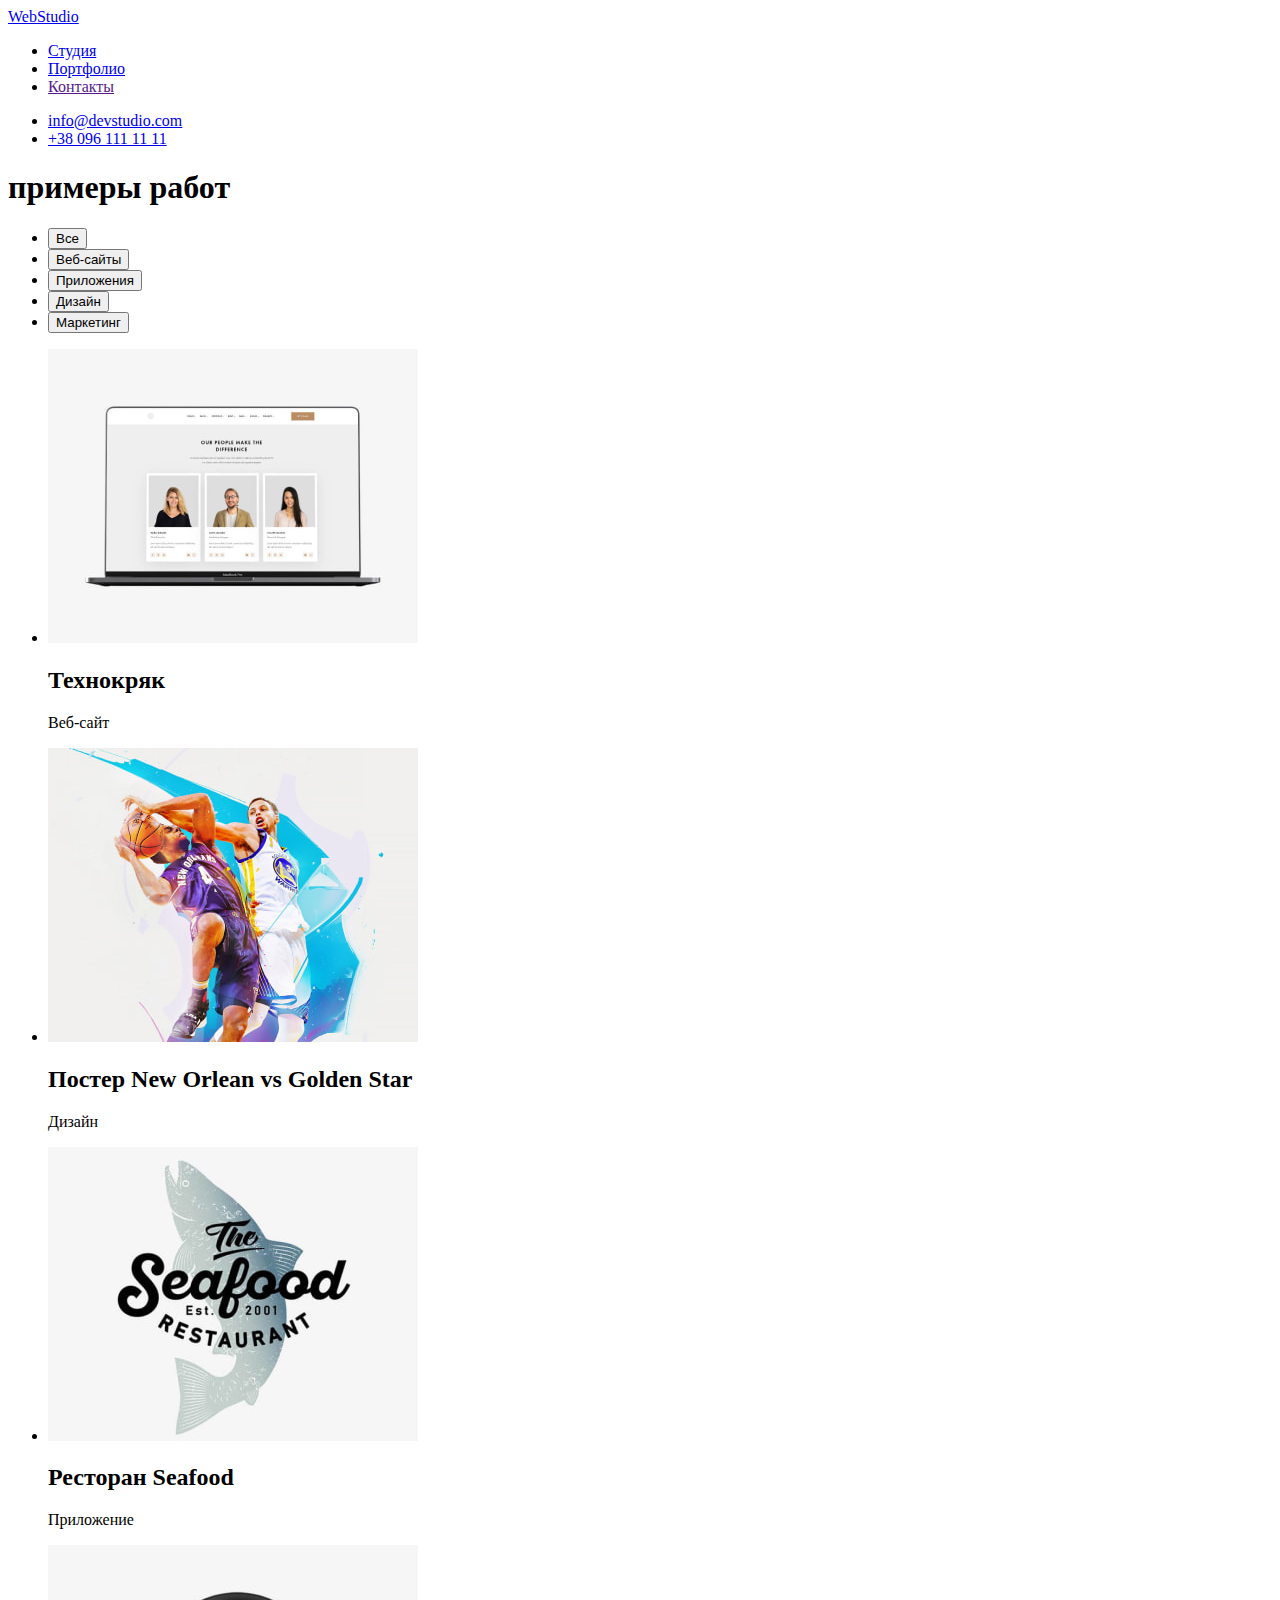
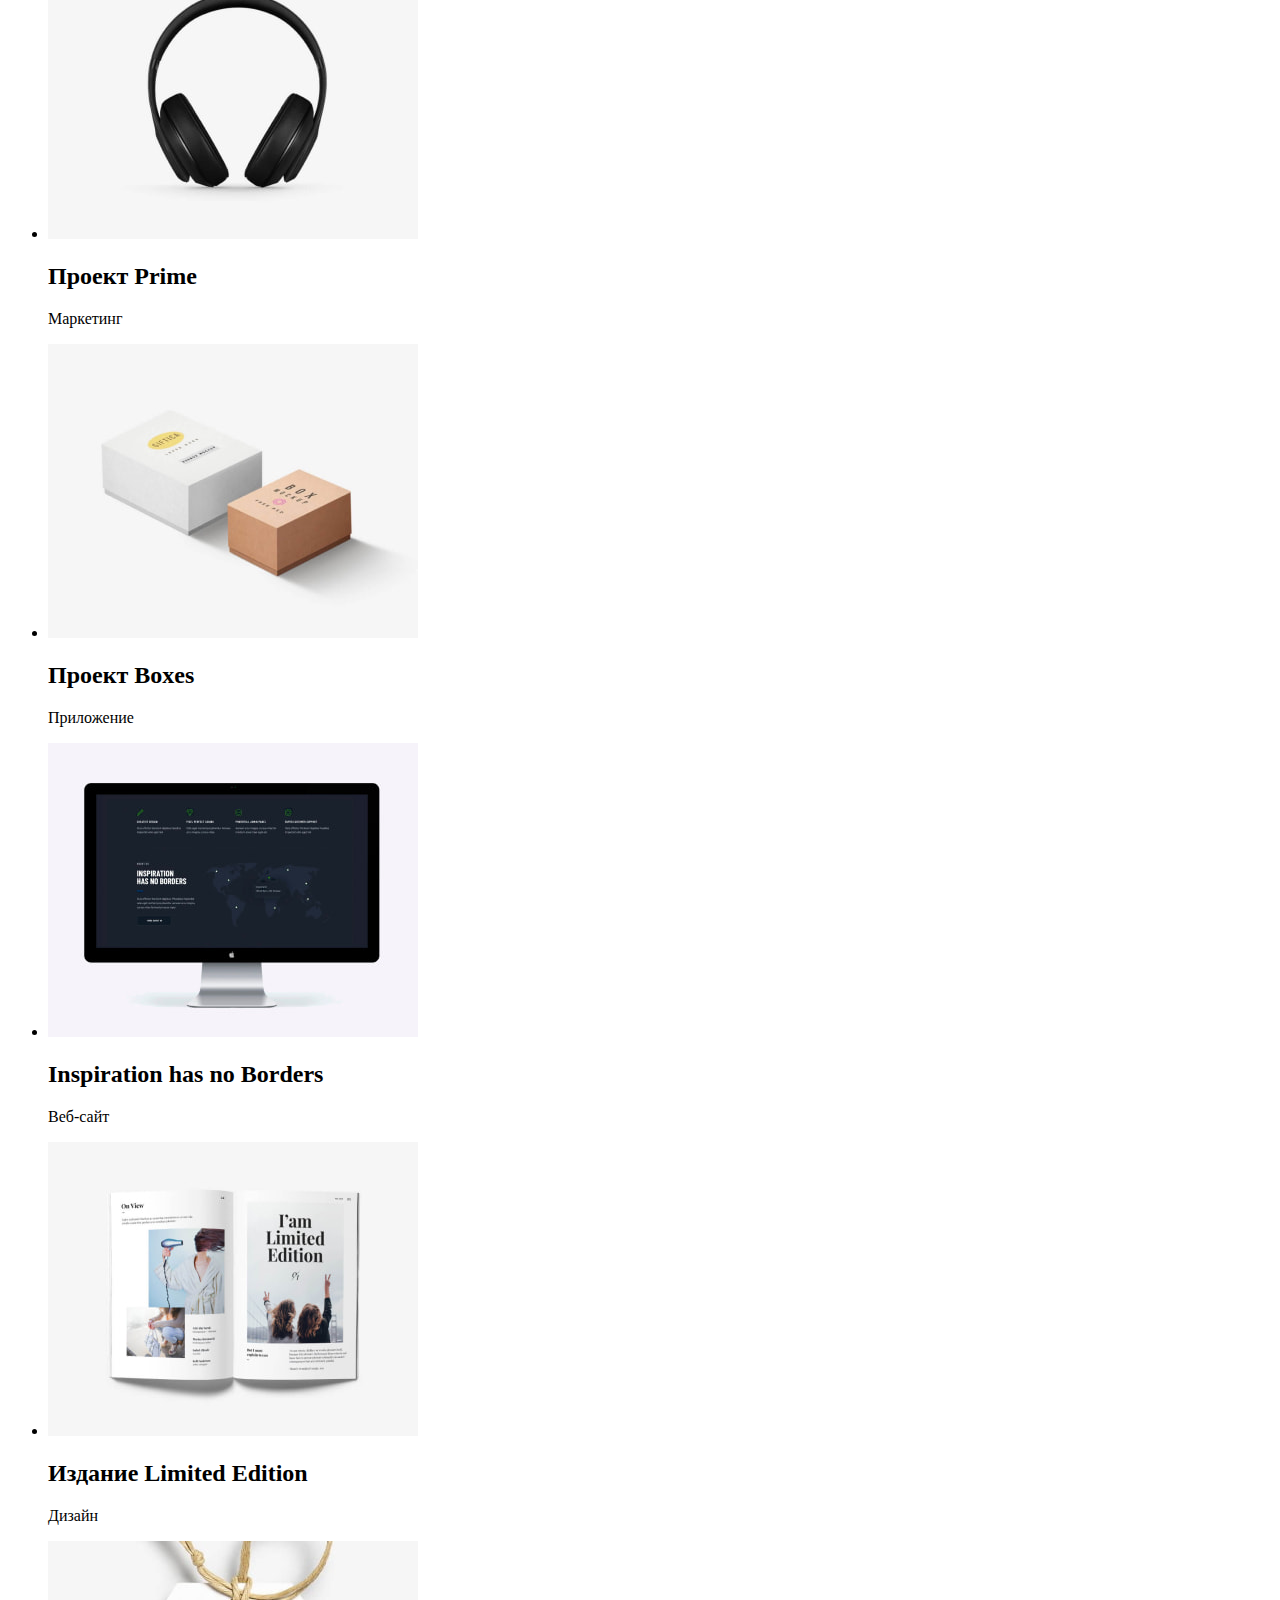
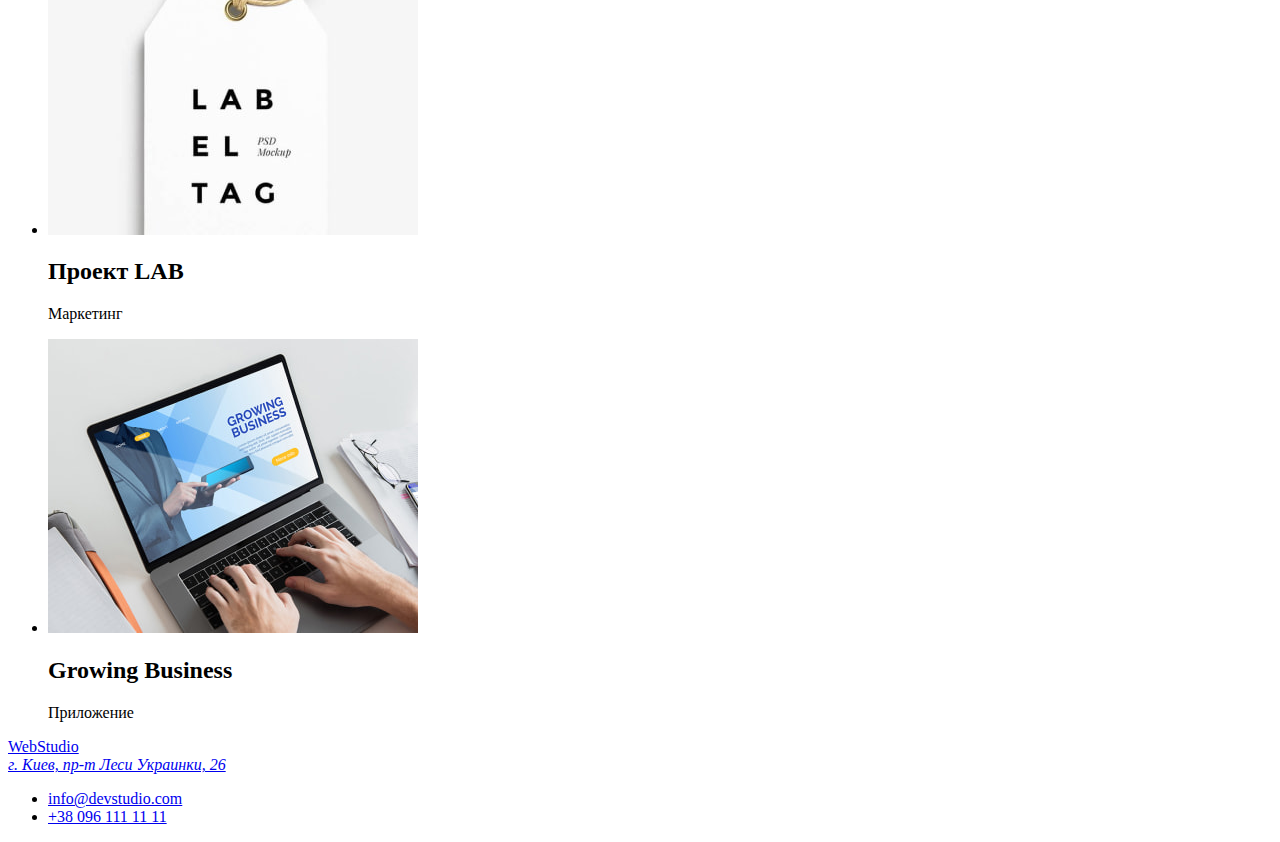
==== portfolio.html @ b4e75b7c "создание семантической разметки" ====
<!DOCTYPE html>
<html lang="en">
  <head>
    <meta charset="UTF-8" />
    <meta http-equiv="X-UA-Compatible" content="IE=edge" />
    <meta name="viewport" content="width=device-width, initial-scale=1.0" />
    <title>Портфолио</title>
    <!-- Подключение шрифтов от гугла -->
    <!-- Подключение стилей -->
    <link rel="stylesheet" href="css/styles.css" />
  </head>

  <body>
    <header>
      <a href="/">WebStudio</a>

      <nav>
        <ul>
          <li><a href="./index.html">Студия</a></li>
          <li><a href="./portfolio.html">Портфолио</a></li>
          <li><a href="">Контакты</a></li>
        </ul>
      </nav>

      <ul>
        <li><a href="mailto:info@devstudio.com">info@devstudio.com</a></li>
        <li><a href="tel:+380961111111">+38 096 111 11 11</a></li>
      </ul>
    </header>

    <main>
      <h1>примеры работ</h1>
      <section>
        <ul>
          <li>
            <button type="button">Все</button>
          </li>
          <li>
            <button type="button">Веб-сайты</button>
          </li>
          <li>
            <button type="button">Приложения</button>
          </li>
          <li>
            <button type="button">Дизайн</button>
          </li>
          <li>
            <button type="button">Маркетинг</button>
          </li>
        </ul>
      </section>

      <section>
        <ul>
          <li>
            <img src="./images/portfolio/project-01.jpg" alt="project 01 Технокряк" width="370" />
            <h2>Технокряк</h2>
            <p>Веб-сайт</p>
          </li>
          <li>
            <img
              src="./images/portfolio/project-02.jpg"
              alt="project 02 Постер New Orlean vs Golden Star"
              width="370"
            />
            <h2>Постер New Orlean vs Golden Star</h2>
            <p>Дизайн</p>
          </li>
          <li>
            <img
              src="./images/portfolio/project-03.jpg"
              alt="project 03 Ресторан Seafood"
              width="370"
            />
            <h2>Ресторан Seafood</h2>
            <p>Приложение</p>
          </li>
          <li>
            <img
              src="./images/portfolio/project-04.jpg"
              alt="project 04 Проект Prime"
              width="370"
            />
            <h2>Проект Prime</h2>
            <p>Маркетинг</p>
          </li>
          <li>
            <img
              src="./images/portfolio/project-05.jpg"
              alt="project 05 Проект Boxes"
              width="370"
            />
            <h2>Проект Boxes</h2>
            <p>Приложение</p>
          </li>
          <li>
            <img
              src="./images/portfolio/project-06.jpg"
              alt="project 06 Inspiration has no Borders"
              width="370"
            />
            <h2>Inspiration has no Borders</h2>
            <p>Веб-сайт</p>
          </li>
          <li>
            <img
              src="./images/portfolio/project-07.jpg"
              alt="project 07 Издание Limited Edition"
              width="370"
            />
            <h2>Издание Limited Edition</h2>
            <p>Дизайн</p>
          </li>
          <li>
            <img src="./images/portfolio/project-08.jpg" alt="Проект LAB" width="370" />
            <h2>Проект LAB</h2>
            <p>Маркетинг</p>
          </li>
          <li>
            <img
              src="./images/portfolio/project-09.jpg"
              alt="project 09 Growing Business"
              width="370"
            />
            <h2>Growing Business</h2>
            <p>Приложение</p>
          </li>
        </ul>
      </section>
    </main>

    <footer>
      <a href="/">WebStudio</a>
      <a href="/"><address>г. Киев, пр-т Леси Украинки, 26</address></a>

      <ul>
        <li><a href="mailto:info@devstudio.com">info@devstudio.com</a></li>
        <li><a href="tel:+380961111111">+38 096 111 11 11</a></li>
      </ul>
    </footer>
  </body>
</html>
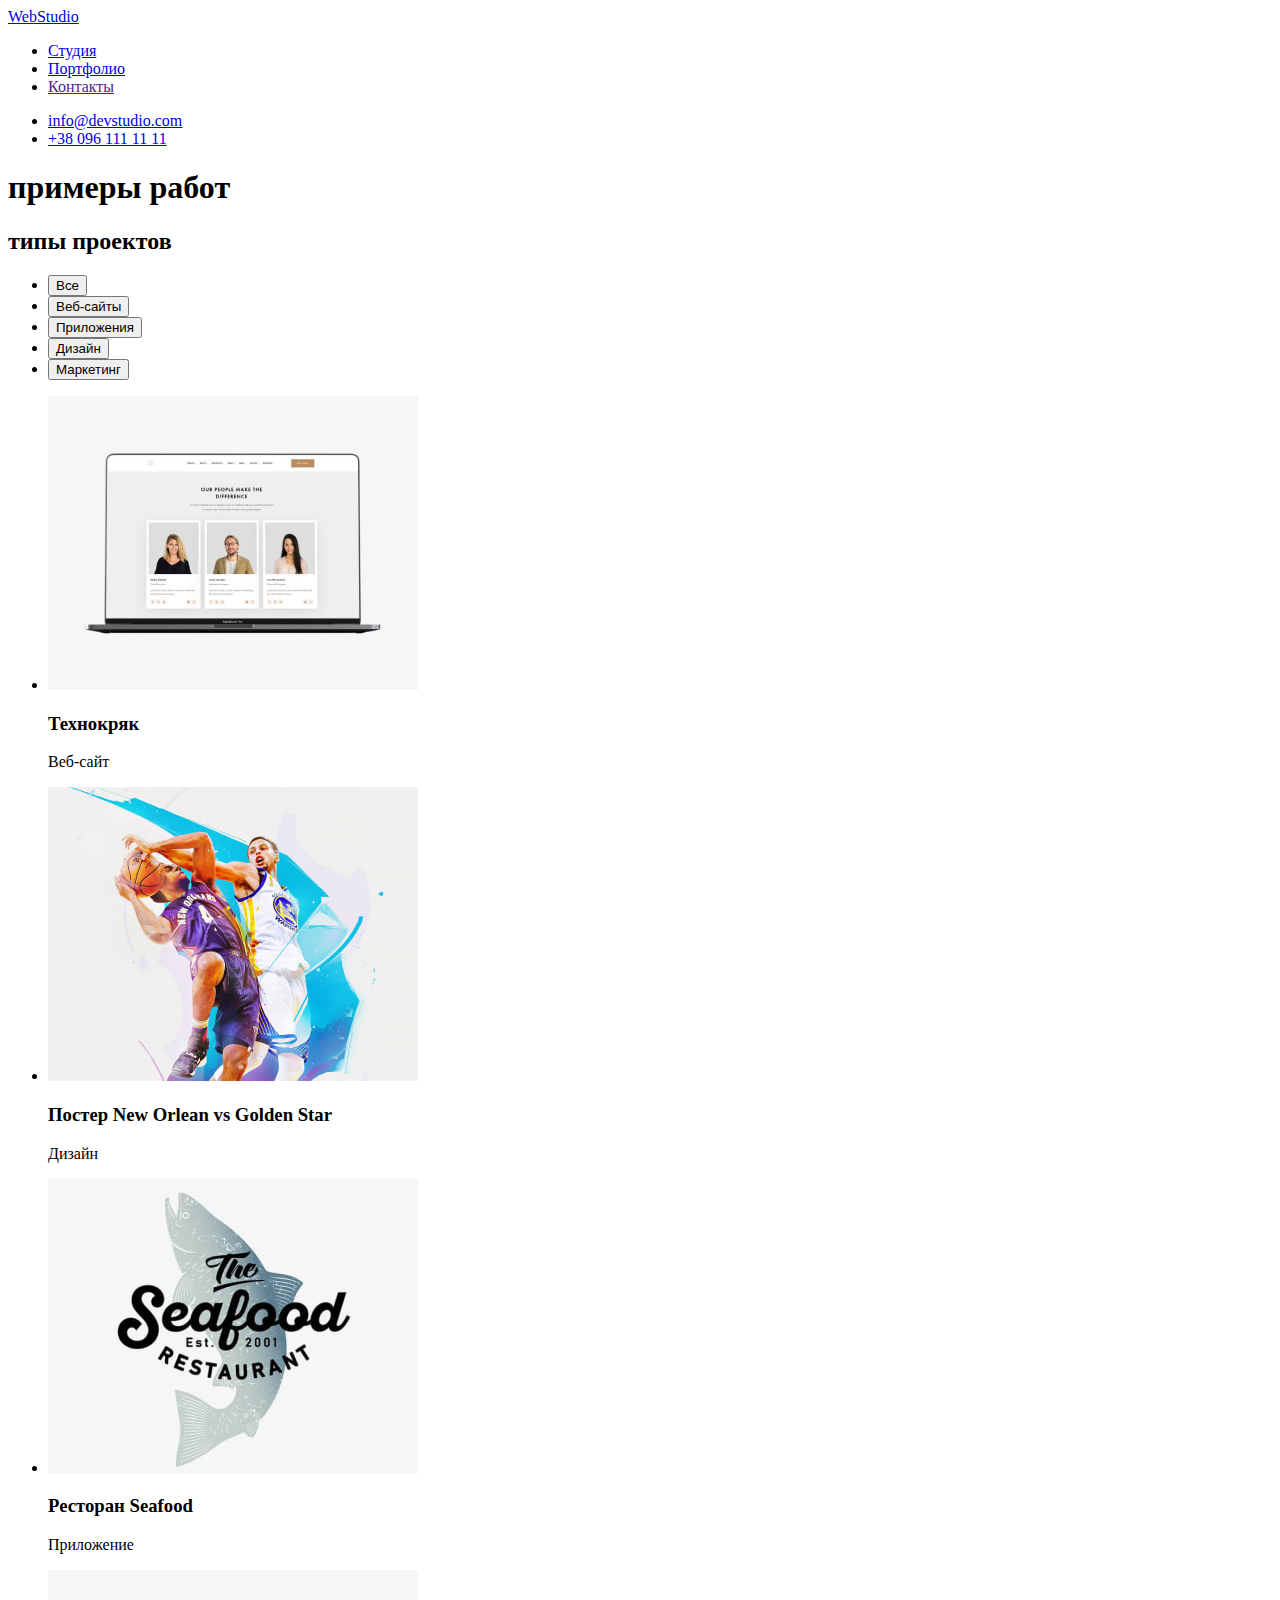
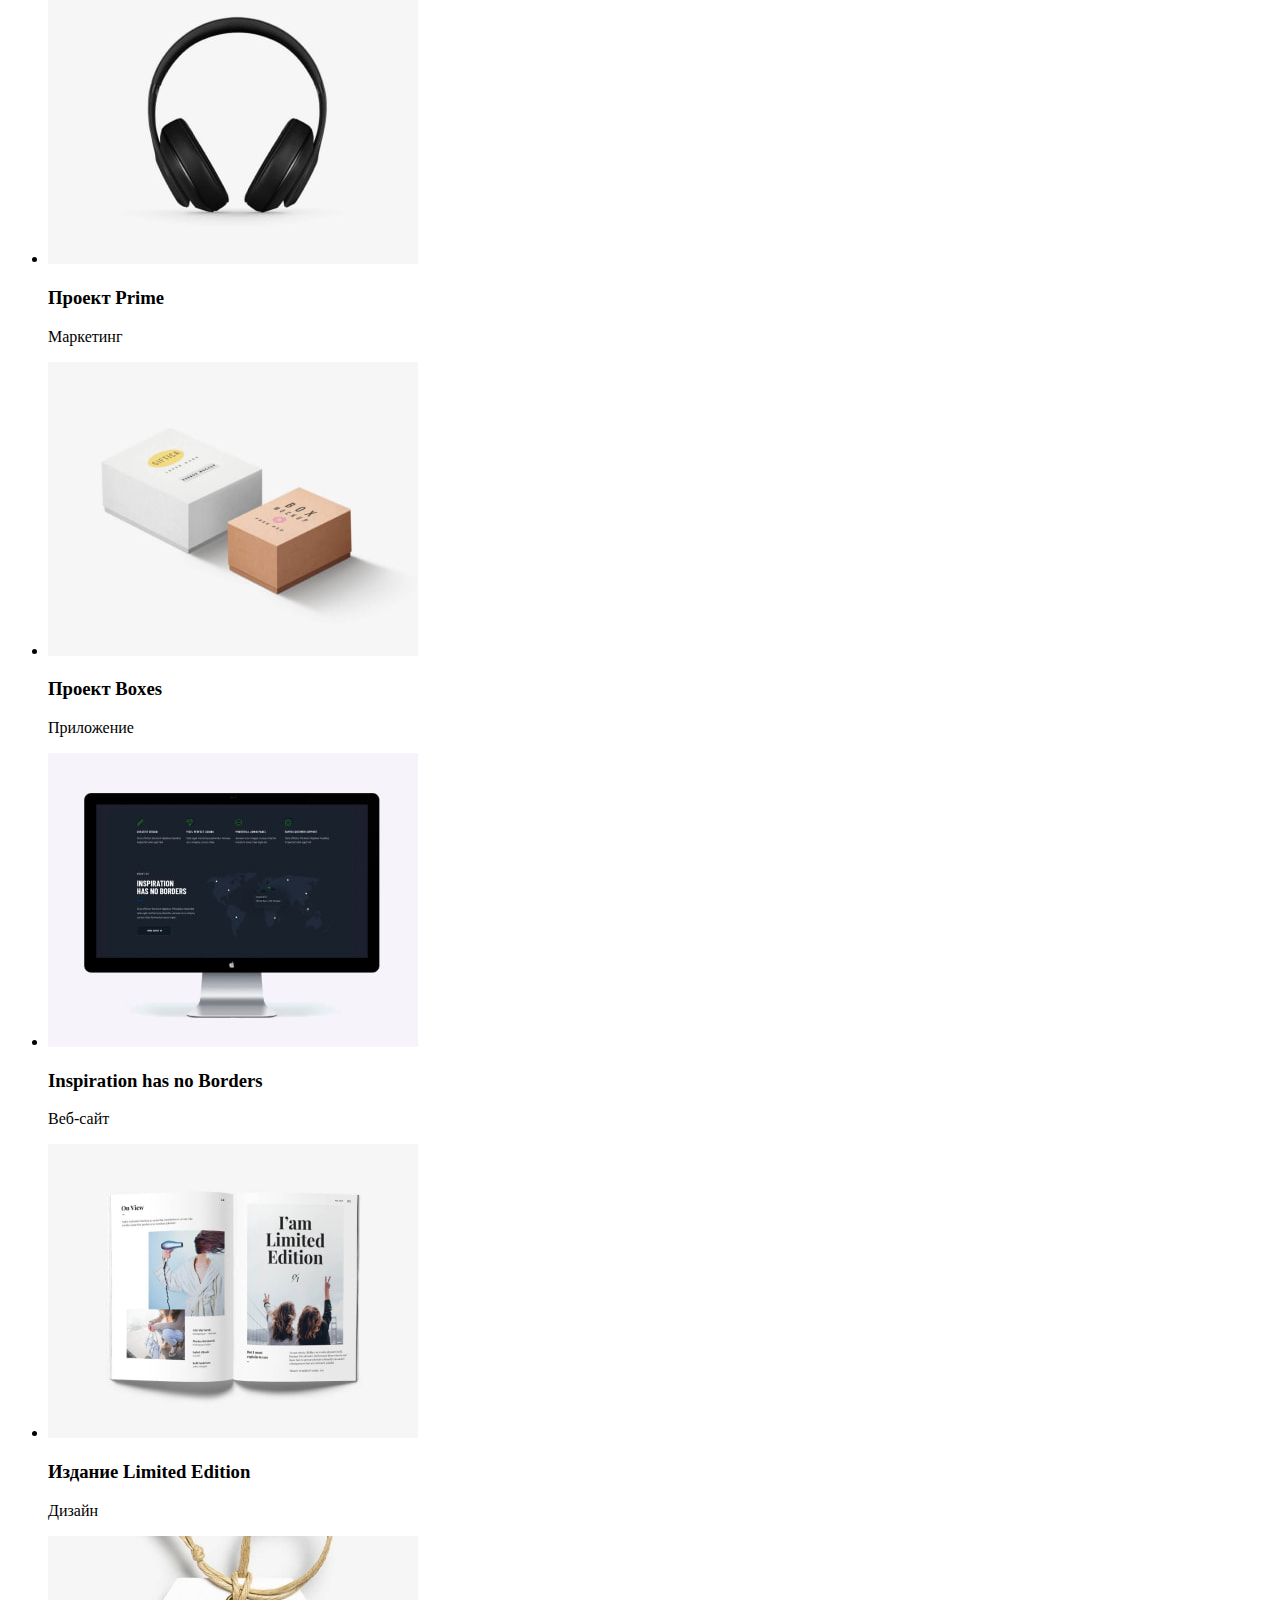
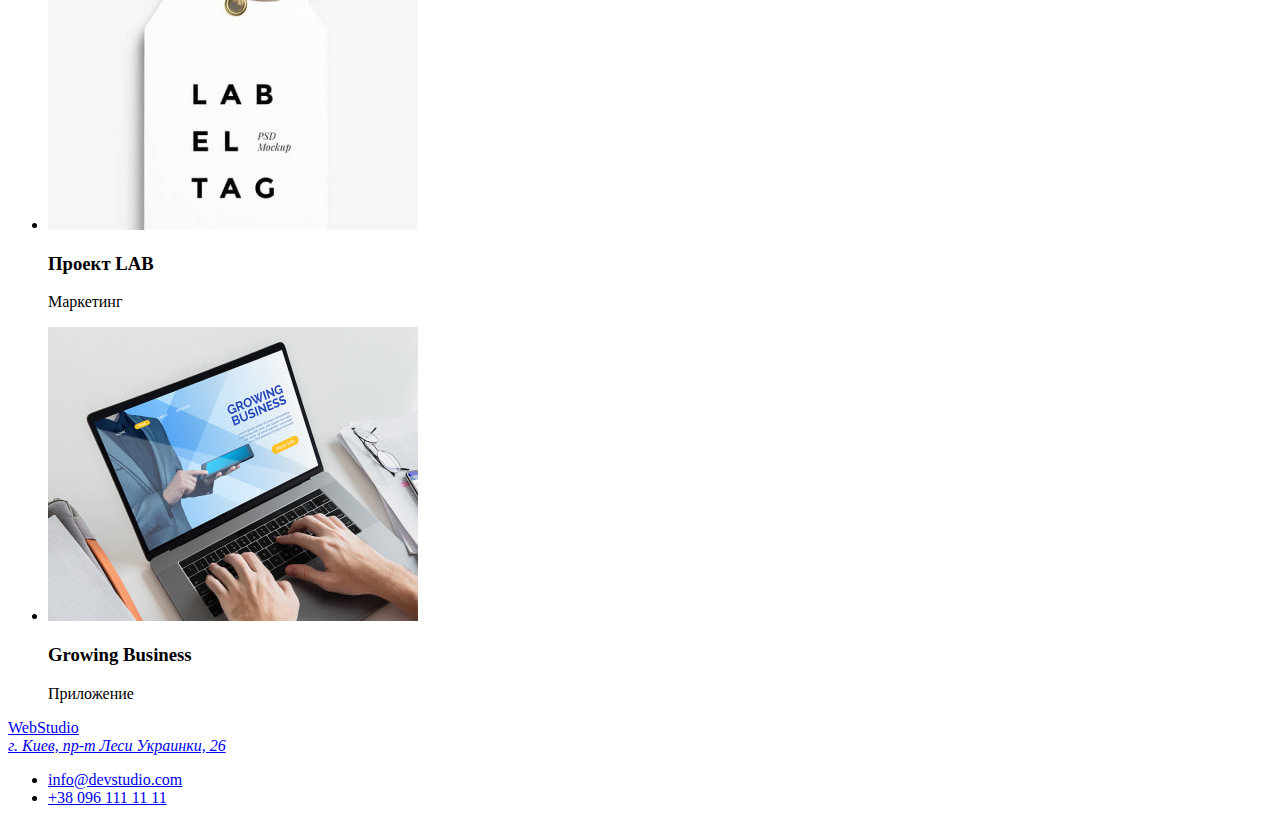
==== commit 565c774b: "Ссылки в индексе и проверка в валидаторе" ====
--- a/portfolio.html
+++ b/portfolio.html
@@ -31,6 +31,7 @@
     <main>
       <h1>примеры работ</h1>
       <section>
+        <h2>типы проектов</h2>
         <ul>
           <li>
             <button type="button">Все</button>
@@ -54,7 +55,7 @@
         <ul>
           <li>
             <img src="./images/portfolio/project-01.jpg" alt="project 01 Технокряк" width="370" />
-            <h2>Технокряк</h2>
+            <h3>Технокряк</h3>
             <p>Веб-сайт</p>
           </li>
           <li>
@@ -63,7 +64,7 @@
               alt="project 02 Постер New Orlean vs Golden Star"
               width="370"
             />
-            <h2>Постер New Orlean vs Golden Star</h2>
+            <h3>Постер New Orlean vs Golden Star</h3>
             <p>Дизайн</p>
           </li>
           <li>
@@ -72,7 +73,7 @@
               alt="project 03 Ресторан Seafood"
               width="370"
             />
-            <h2>Ресторан Seafood</h2>
+            <h3>Ресторан Seafood</h3>
             <p>Приложение</p>
           </li>
           <li>
@@ -81,7 +82,7 @@
               alt="project 04 Проект Prime"
               width="370"
             />
-            <h2>Проект Prime</h2>
+            <h3>Проект Prime</h3>
             <p>Маркетинг</p>
           </li>
           <li>
@@ -90,7 +91,7 @@
               alt="project 05 Проект Boxes"
               width="370"
             />
-            <h2>Проект Boxes</h2>
+            <h3>Проект Boxes</h3>
             <p>Приложение</p>
           </li>
           <li>
@@ -99,7 +100,7 @@
               alt="project 06 Inspiration has no Borders"
               width="370"
             />
-            <h2>Inspiration has no Borders</h2>
+            <h3>Inspiration has no Borders</h3>
             <p>Веб-сайт</p>
           </li>
           <li>
@@ -108,12 +109,12 @@
               alt="project 07 Издание Limited Edition"
               width="370"
             />
-            <h2>Издание Limited Edition</h2>
+            <h3>Издание Limited Edition</h3>
             <p>Дизайн</p>
           </li>
           <li>
             <img src="./images/portfolio/project-08.jpg" alt="Проект LAB" width="370" />
-            <h2>Проект LAB</h2>
+            <h3>Проект LAB</h3>
             <p>Маркетинг</p>
           </li>
           <li>
@@ -122,7 +123,7 @@
               alt="project 09 Growing Business"
               width="370"
             />
-            <h2>Growing Business</h2>
+            <h3>Growing Business</h3>
             <p>Приложение</p>
           </li>
         </ul>
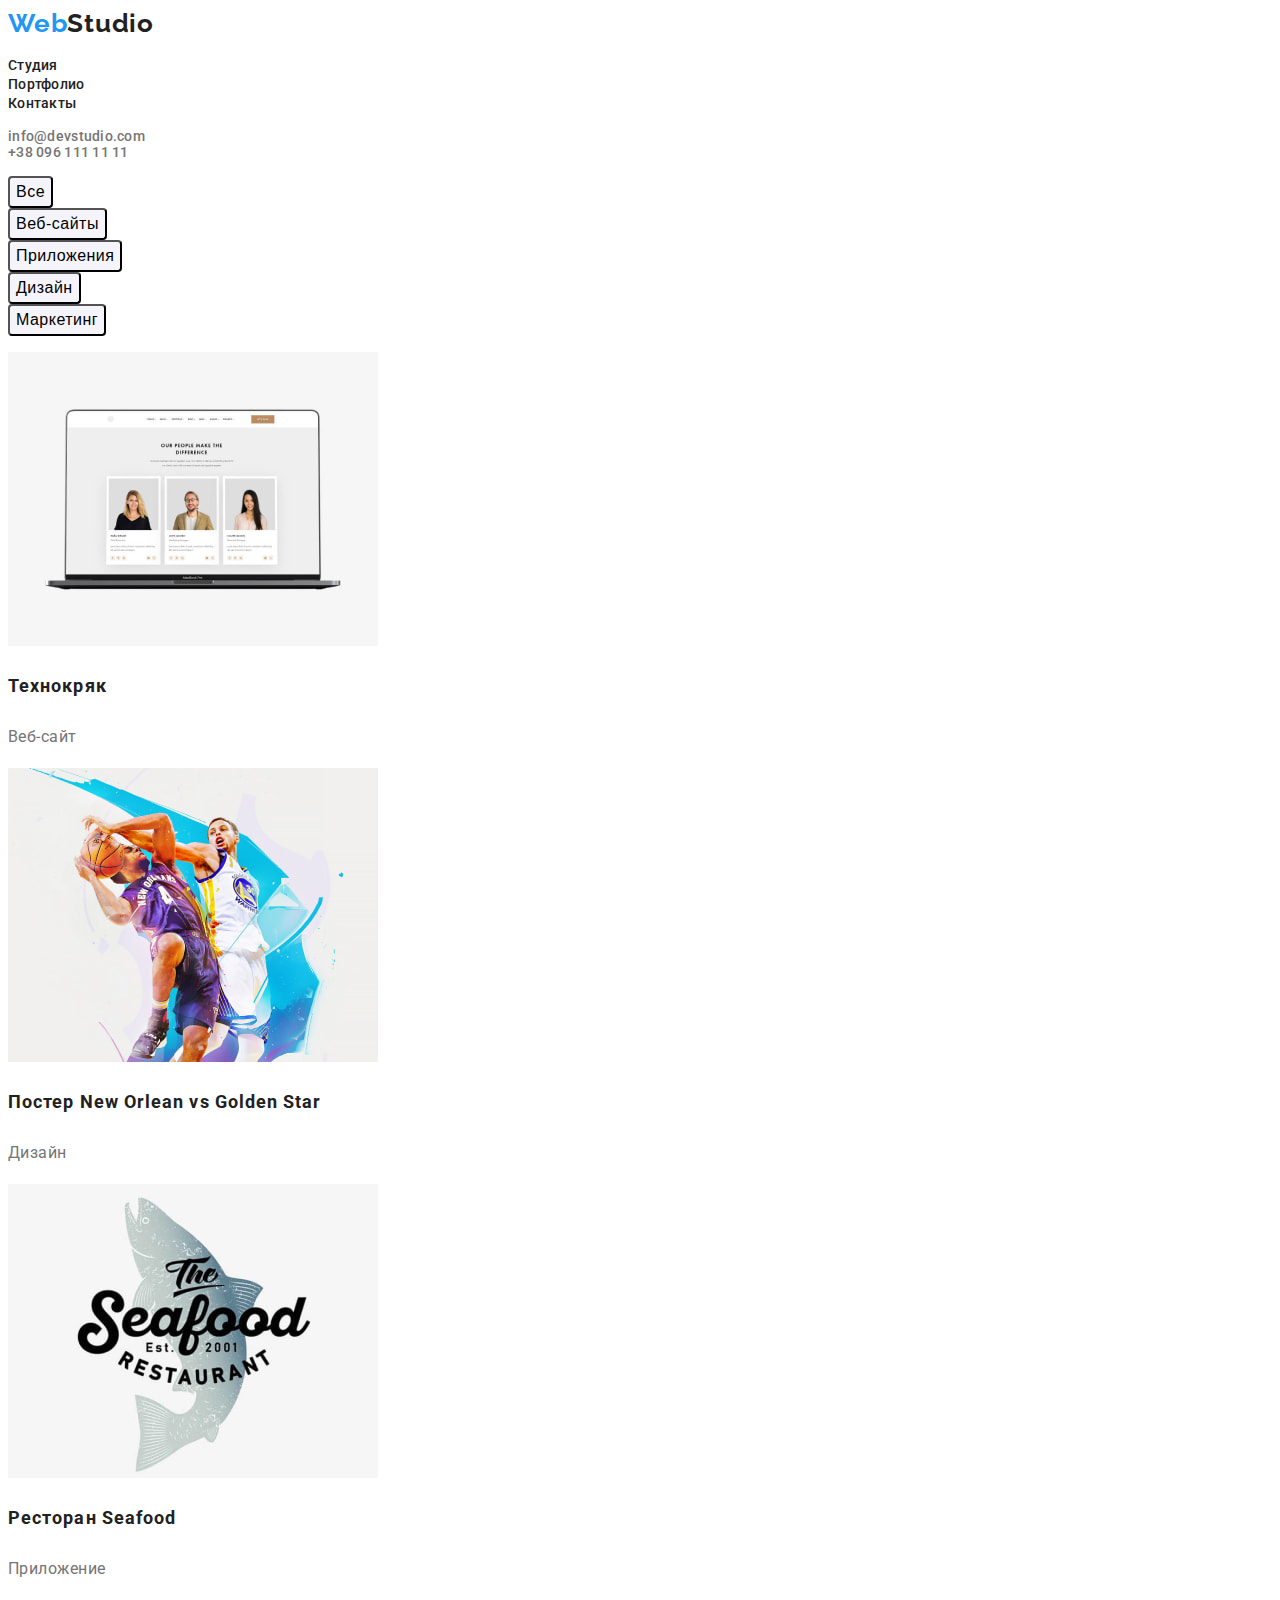
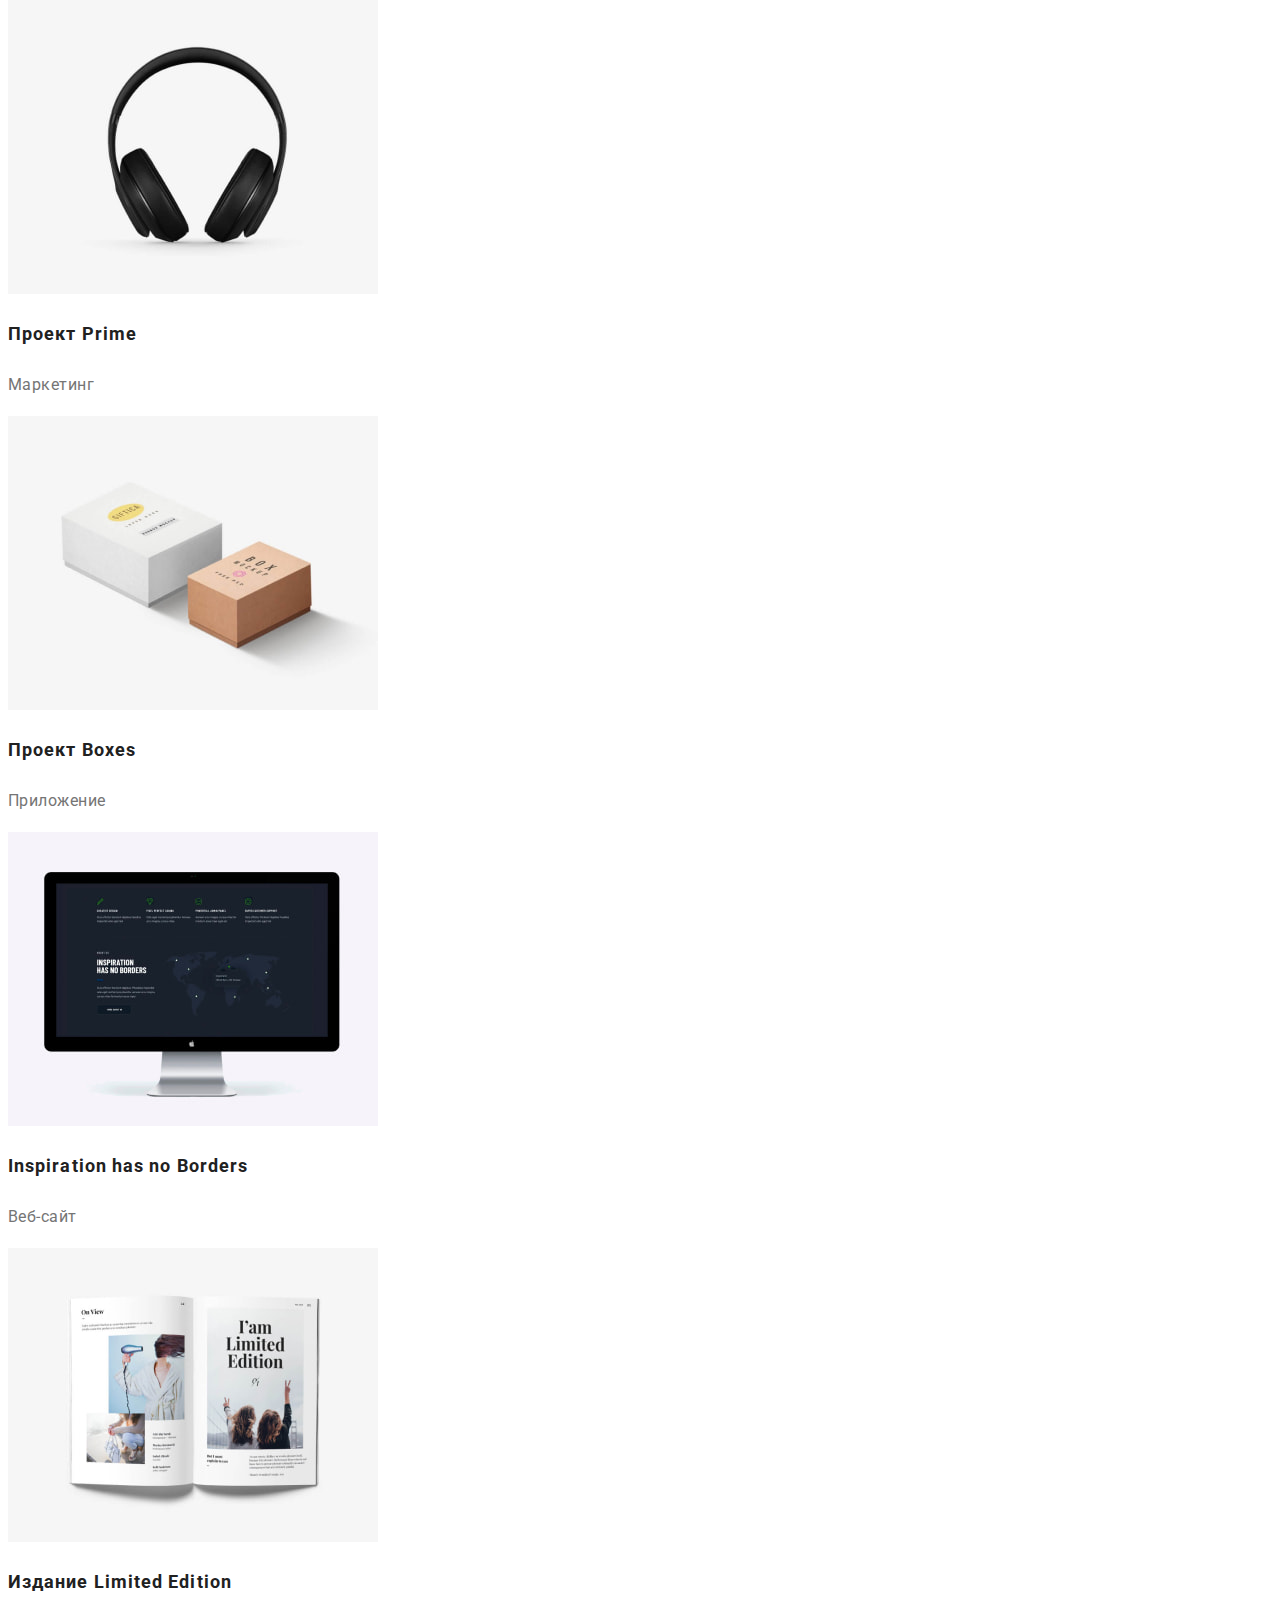
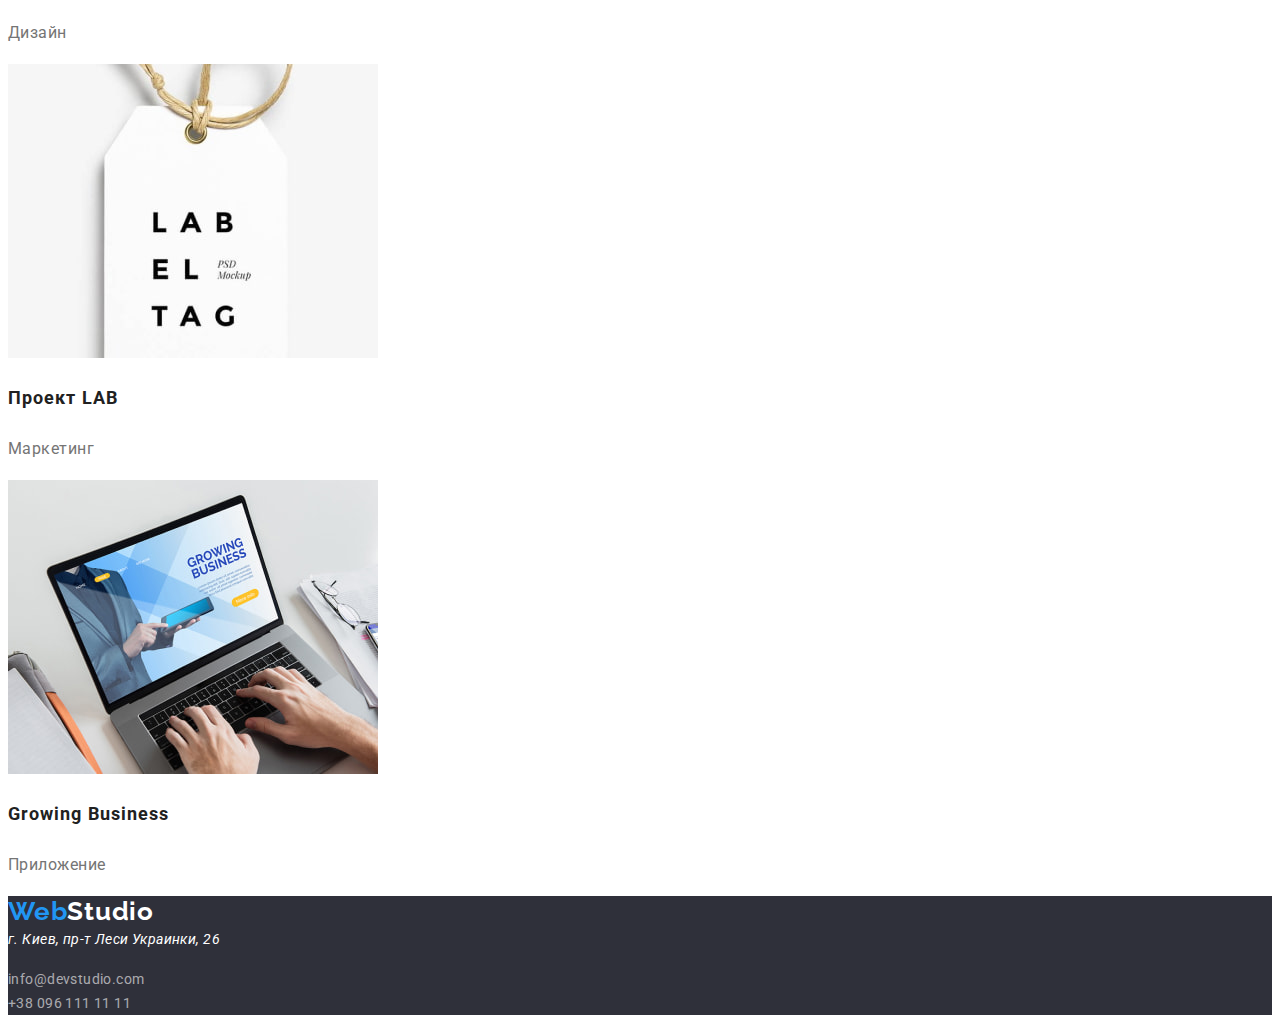
==== commit af8be82f: "Прописывание стилей 2 страниц" ====
--- a/portfolio.html
+++ b/portfolio.html
@@ -5,16 +5,20 @@
     <meta http-equiv="X-UA-Compatible" content="IE=edge" />
     <meta name="viewport" content="width=device-width, initial-scale=1.0" />
     <title>Портфолио</title>
-    <!-- Подключение шрифтов от гугла -->
-    <!-- Подключение стилей -->
+    <link rel="preconnect" href="https://fonts.googleapis.com" />
+    <link rel="preconnect" href="https://fonts.gstatic.com" crossorigin />
+    <link
+      href="https://fonts.googleapis.com/css2?family=Raleway:wght@700&family=Roboto:wght@400;500;700&display=swap"
+      rel="stylesheet"
+    />
     <link rel="stylesheet" href="css/styles.css" />
   </head>
 
   <body>
     <header>
-      <a href="/">WebStudio</a>
+      <a class="logo" href="index.html"><span>Web</span>Studio</a>
 
-      <nav>
+      <nav class="main-nav">
         <ul>
           <li><a href="./index.html">Студия</a></li>
           <li><a href="./portfolio.html">Портфолио</a></li>
@@ -22,16 +26,16 @@
         </ul>
       </nav>
 
-      <ul>
+      <ul class="header-contact">
         <li><a href="mailto:info@devstudio.com">info@devstudio.com</a></li>
         <li><a href="tel:+380961111111">+38 096 111 11 11</a></li>
       </ul>
     </header>
 
-    <main>
-      <h1>примеры работ</h1>
-      <section>
-        <h2>типы проектов</h2>
+    <main class="work-exls">
+      <h1 class="hidden" hidden="true">примеры работ</h1>
+      <section class="work-exls-nav">
+        <h2 class="hidden">типы проектов</h2>
         <ul>
           <li>
             <button type="button">Все</button>
@@ -51,7 +55,7 @@
         </ul>
       </section>
 
-      <section>
+      <section class="work-project">
         <ul>
           <li>
             <img src="./images/portfolio/project-01.jpg" alt="project 01 Технокряк" width="370" />
@@ -131,9 +135,10 @@
     </main>
 
     <footer>
-      <a href="/">WebStudio</a>
-      <a href="/"><address>г. Киев, пр-т Леси Украинки, 26</address></a>
-
+      <a class="logo-footer" href="index.html"><span>Web</span>Studio</a>
+      <a href="https://goo.gl/maps/MwoCHRfoZyWxWFmu9">
+        <address>г. Киев, пр-т Леси Украинки, 26</address>
+      </a>
       <ul>
         <li><a href="mailto:info@devstudio.com">info@devstudio.com</a></li>
         <li><a href="tel:+380961111111">+38 096 111 11 11</a></li>
--- a/css/styles.css
+++ b/css/styles.css
@@ -0,0 +1,198 @@
+body {
+  font-family: 'Roboto';
+  font-style: normal;
+  color: #212121;
+}
+
+a {
+  text-decoration: none;
+  color: #757575;
+}
+
+li {
+  list-style-type: none; /* Убираем маркеры */
+}
+
+ul {
+  margin-left: 0; /* Отступ слева в браузере IE и Opera */
+  padding-left: 0; /* Отступ слева в браузере Firefox, Safari, Chrome */
+}
+
+.logo {
+  font-family: 'Raleway';
+  font-weight: 700;
+  font-size: 26px;
+  line-height: 31px;
+  letter-spacing: 0.03em;
+  color: #212121;
+}
+
+.logo > span {
+  color: #2196f3;
+}
+
+.main-nav a {
+  font-weight: 500;
+  font-size: 14px;
+  line-height: 16px;
+  letter-spacing: 0.02em;
+  color: #212121;
+}
+
+.main-nav a:hover {
+  color: #2196f3;
+}
+
+.header-contact {
+  font-weight: 500;
+  font-size: 14px;
+  line-height: 16px;
+  letter-spacing: 0.02em;
+  color: #757575;
+}
+
+.header-contact a:hover {
+  color: #2196f3;
+}
+
+h1 {
+  font-weight: 900;
+  font-size: 44px;
+  line-height: 60px;
+  text-align: center;
+  letter-spacing: 0.06em;
+  text-transform: uppercase;
+  color: #ffffff;
+  background-color: #757575;
+}
+
+.main-btn {
+  font-weight: 700;
+  font-size: 16px;
+  line-height: 30px;
+  display: flex;
+  align-items: center;
+  text-align: center;
+  letter-spacing: 0.06em;
+  color: #ffffff;
+  background: #2196f3;
+  box-shadow: 0px 4px 4px rgba(0, 0, 0, 0.15);
+  border-radius: 4px;
+}
+.hidden {
+  display: none;
+}
+
+.features h3 {
+  font-weight: 700;
+  font-size: 14px;
+  line-height: 16px;
+  letter-spacing: 0.03em;
+  text-transform: uppercase;
+}
+
+.features p {
+  font-weight: 400;
+  font-size: 14px;
+  line-height: 24px;
+  letter-spacing: 0.03em;
+  color: #757575;
+}
+
+.employment h2 {
+  font-weight: 700;
+  font-size: 36px;
+  line-height: 42px;
+  text-align: center;
+  letter-spacing: 0.03em;
+}
+
+.team h2 {
+  font-weight: 700;
+  font-size: 36px;
+  line-height: 42px;
+  text-align: center;
+  letter-spacing: 0.03em;
+}
+
+.team p {
+  font-weight: 500;
+  font-size: 16px;
+  line-height: 19px;
+  text-align: center;
+  letter-spacing: 0.03em;
+}
+
+.team h3 {
+  font-weight: 400;
+  font-size: 16px;
+  line-height: 19px;
+  text-align: center;
+  letter-spacing: 0.03em;
+  color: #757575;
+}
+
+footer {
+  background: #2f303a;
+}
+.logo-footer {
+  font-family: 'Raleway';
+  font-weight: 700;
+  font-size: 26px;
+  line-height: 31px;
+  letter-spacing: 0.03em;
+  color: #ffffff;
+}
+
+.logo-footer > span {
+  color: #2196f3;
+}
+
+footer > a > address {
+  font-weight: 400;
+  font-size: 14px;
+  line-height: 24px;
+  letter-spacing: 0.03em;
+  color: #ffffff;
+}
+footer > ul > li > a {
+  font-weight: 400;
+  font-size: 14px;
+  line-height: 24px;
+  letter-spacing: 0.03em;
+  color: rgba(255, 255, 255, 0.6);
+}
+
+/* Страница примеры работ */
+.work-exls-nav button {
+  font-weight: 500;
+  font-size: 16px;
+  line-height: 26px;
+  text-align: center;
+  letter-spacing: 0.03em;
+  background: #f5f4fa;
+  border-radius: 4px;
+}
+
+.work-exls-nav button:hover {
+  color: #ffffff;
+  background: #2196f3;
+  box-shadow: 0px 3px 1px rgba(0, 0, 0, 0.1), 0px 1px 2px rgba(0, 0, 0, 0.08),
+    0px 2px 2px rgba(0, 0, 0, 0.12);
+  border-radius: 4px;
+}
+
+.work-project > ul > li > h3 {
+  font-weight: 700;
+  font-size: 18px;
+  line-height: 36px;
+  letter-spacing: 0.06em;
+}
+
+.work-project > ul > li > p {
+  font-weight: 400;
+  font-size: 16px;
+  line-height: 30px;
+  letter-spacing: 0.03em;
+  color: #757575;
+}
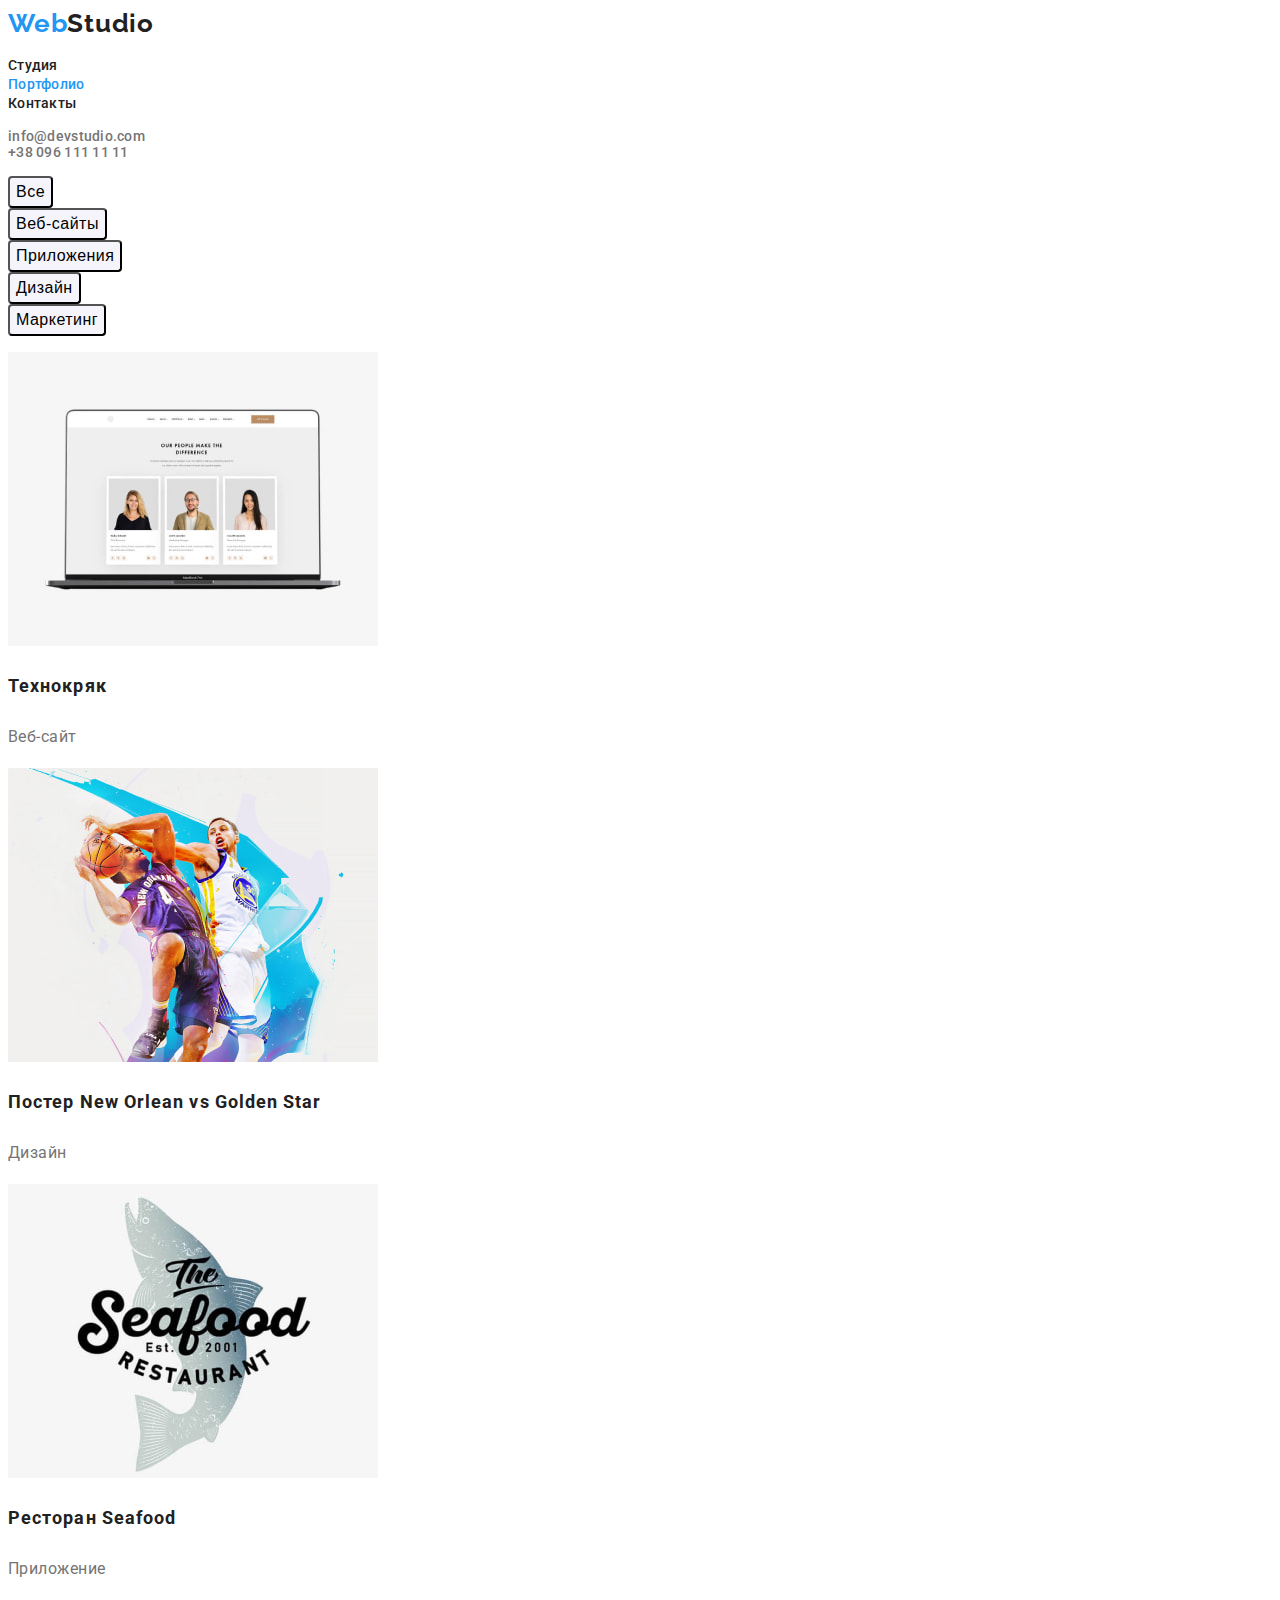
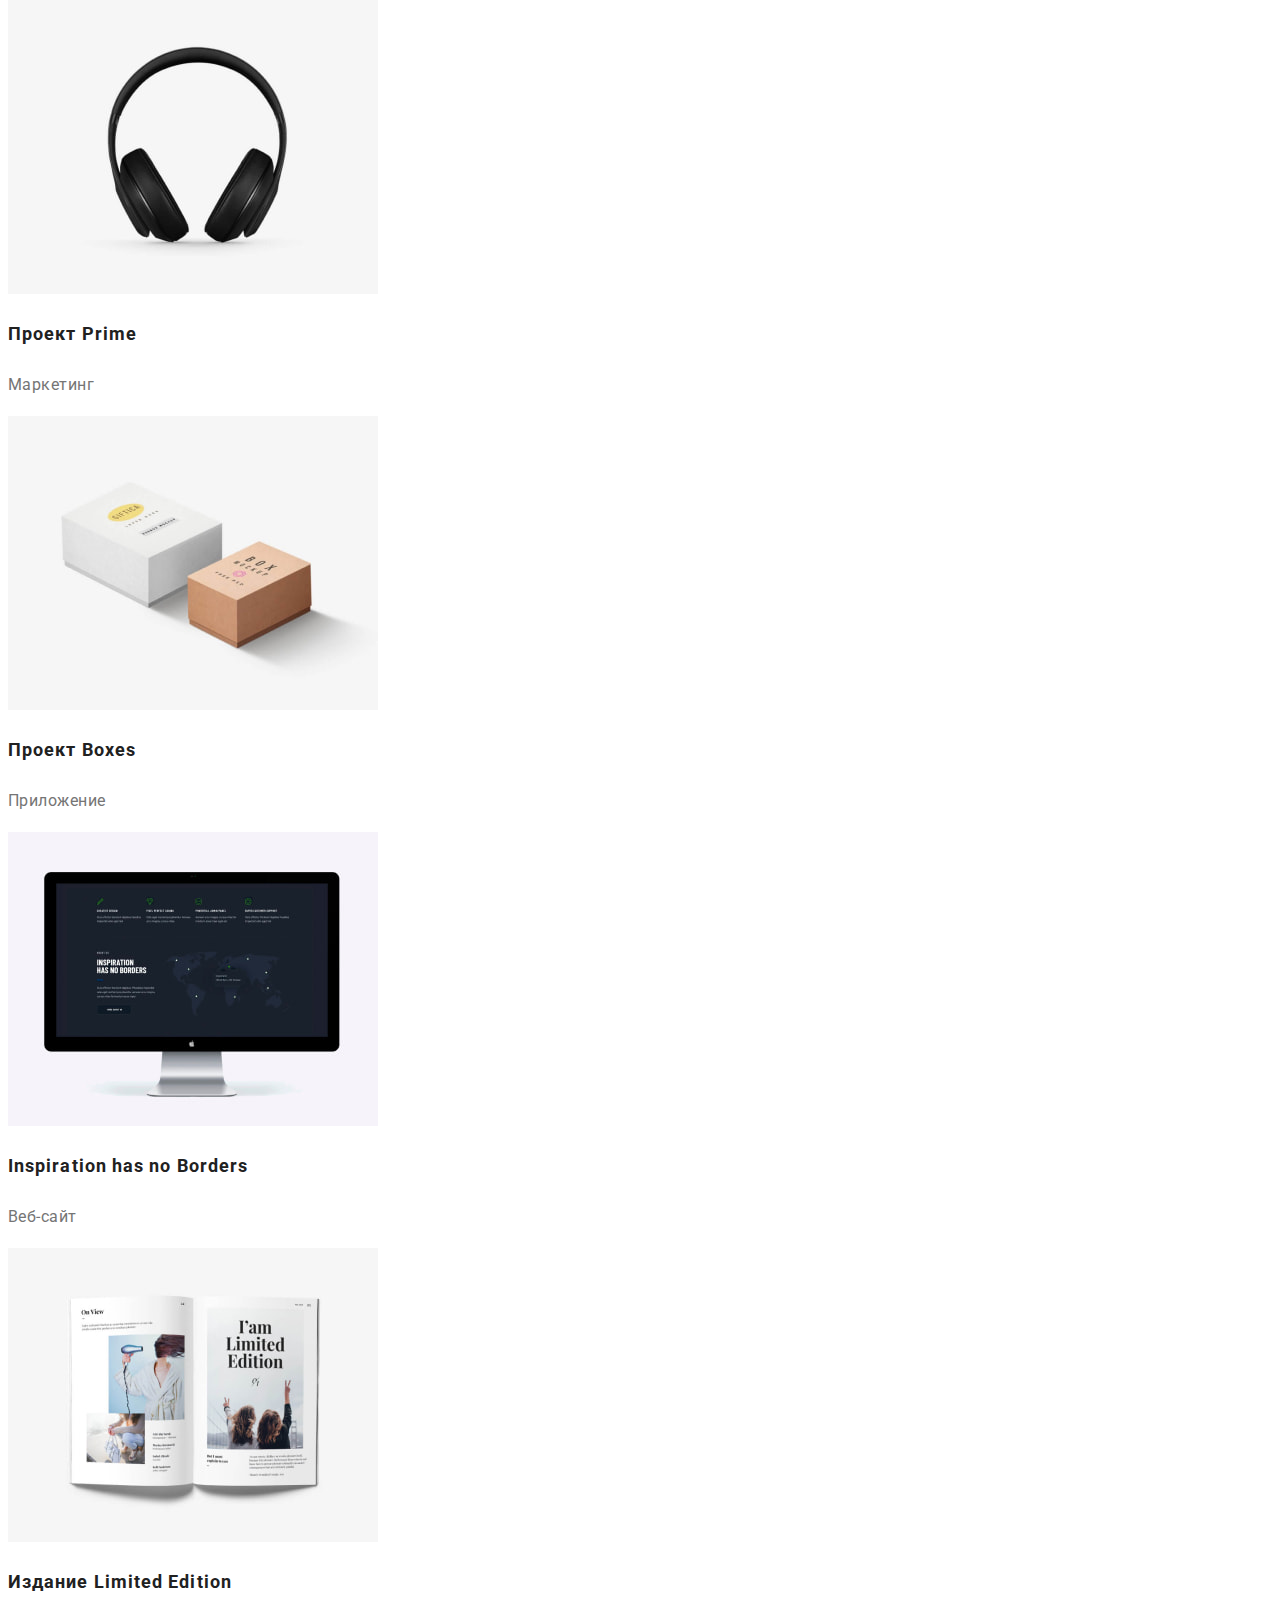
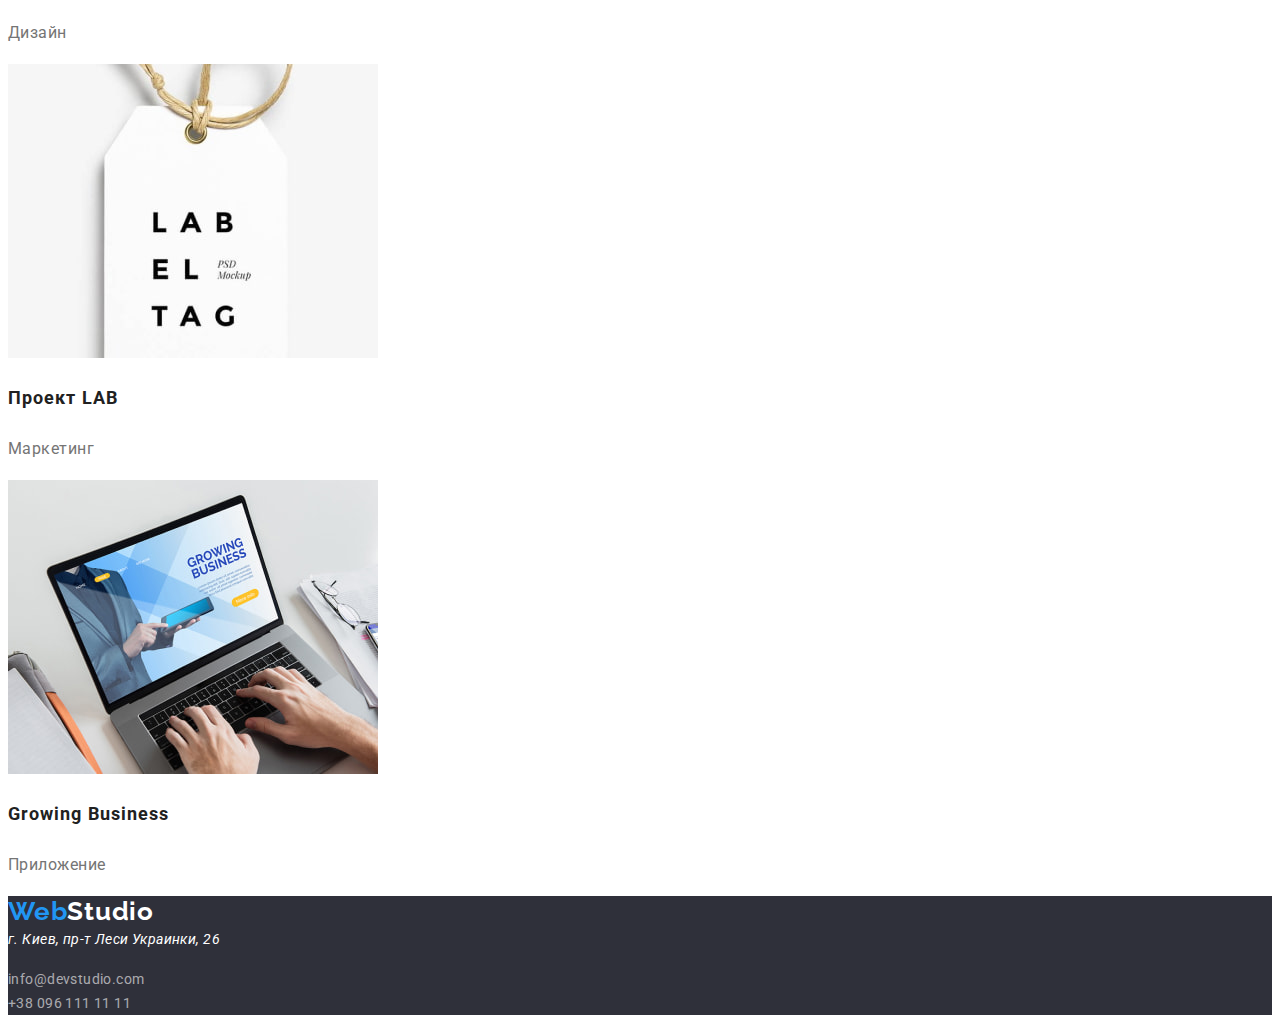
==== commit 0564355e: "Переопределил цвет- вынес в переменные" ====
--- a/portfolio.html
+++ b/portfolio.html
@@ -20,9 +20,9 @@
 
       <nav class="main-nav">
         <ul>
-          <li><a href="./index.html">Студия</a></li>
-          <li><a href="./portfolio.html">Портфолио</a></li>
-          <li><a href="">Контакты</a></li>
+          <li><a class="link" href="./index.html">Студия</a></li>
+          <li><a class="link current" href="./portfolio.html">Портфолио</a></li>
+          <li><a class="link" href="./contacts.html">Контакты</a></li>
         </ul>
       </nav>
 
--- a/css/styles.css
+++ b/css/styles.css
@@ -1,46 +1,68 @@
+/* задание глобальных переменных */
+:root {
+  --primary-text-color: #212121;
+  --secondary-text-color: #757575;
+  --invert-text-color: #ffffff;
+  --accent-color: #2196f3;
+  --background: #2f303a;
+  --background-section: #f5f4fa;
+}
+
 body {
   font-family: 'Roboto';
   font-style: normal;
-  color: #212121;
-}
-
+  color: var(--primary-text-color);
+}
 a {
+  /* убирает подчеркивание ссылок */
   text-decoration: none;
-  color: #757575;
-}
-
+  color: var(--secondary-text-color);
+}
 li {
-  list-style-type: none; /* Убираем маркеры */
-}
-
+  /* Убираем маркеры */
+  list-style-type: none;
+}
 ul {
   margin-left: 0; /* Отступ слева в браузере IE и Opera */
   padding-left: 0; /* Отступ слева в браузере Firefox, Safari, Chrome */
 }
-
+.hidden {
+  display: none;
+}
+
+/* site logo */
 .logo {
   font-family: 'Raleway';
   font-weight: 700;
   font-size: 26px;
   line-height: 31px;
   letter-spacing: 0.03em;
-  color: #212121;
-}
-
+  color: var(--primary-text-color);
+}
+.logo:hover,
+.logo:focus {
+  color: var(--accent-color);
+}
 .logo > span {
-  color: #2196f3;
-}
-
-.main-nav a {
+  color: var(--accent-color);
+}
+
+/* nave menu */
+.main-nav .link {
   font-weight: 500;
   font-size: 14px;
   line-height: 16px;
   letter-spacing: 0.02em;
-  color: #212121;
-}
-
-.main-nav a:hover {
-  color: #2196f3;
+  color: var(--primary-text-color);
+}
+/* цвет наведение на меню  */
+.main-nav .link:hover,
+.main-nav .link:focus {
+  color: var(--accent-color);
+}
+/* цвет меню текущей страницы */
+.main-nav .link.current {
+  color: var(--accent-color);
 }
 
 .header-contact {
@@ -48,13 +70,11 @@
   font-size: 14px;
   line-height: 16px;
   letter-spacing: 0.02em;
-  color: #757575;
-}
-
+  color: var(--secondary-text-color);
+}
 .header-contact a:hover {
-  color: #2196f3;
-}
-
+  color: var(--accent-color);
+}
 h1 {
   font-weight: 900;
   font-size: 44px;
@@ -62,10 +82,9 @@
   text-align: center;
   letter-spacing: 0.06em;
   text-transform: uppercase;
-  color: #ffffff;
-  background-color: #757575;
-}
-
+  color: var(--invert-text-color);
+  background-color: var(--secondary-text-color);
+}
 .main-btn {
   font-weight: 700;
   font-size: 16px;
@@ -74,14 +93,11 @@
   align-items: center;
   text-align: center;
   letter-spacing: 0.06em;
-  color: #ffffff;
-  background: #2196f3;
+  color: var(--invert-text-color);
+  background: var(--accent-color);
   box-shadow: 0px 4px 4px rgba(0, 0, 0, 0.15);
   border-radius: 4px;
 }
-.hidden {
-  display: none;
-}
 
 .features h3 {
   font-weight: 700;
@@ -96,10 +112,10 @@
   font-size: 14px;
   line-height: 24px;
   letter-spacing: 0.03em;
-  color: #757575;
-}
-
-.employment h2 {
+  color: var(--secondary-text-color);
+}
+
+h2 {
   font-weight: 700;
   font-size: 36px;
   line-height: 42px;
@@ -107,14 +123,6 @@
   letter-spacing: 0.03em;
 }
 
-.team h2 {
-  font-weight: 700;
-  font-size: 36px;
-  line-height: 42px;
-  text-align: center;
-  letter-spacing: 0.03em;
-}
-
 .team p {
   font-weight: 500;
   font-size: 16px;
@@ -129,11 +137,11 @@
   line-height: 19px;
   text-align: center;
   letter-spacing: 0.03em;
-  color: #757575;
+  color: var(--accent-color);
 }
 
 footer {
-  background: #2f303a;
+  background: var(--background);
 }
 .logo-footer {
   font-family: 'Raleway';
@@ -141,11 +149,11 @@
   font-size: 26px;
   line-height: 31px;
   letter-spacing: 0.03em;
-  color: #ffffff;
+  color: var(--invert-text-color);
 }
 
 .logo-footer > span {
-  color: #2196f3;
+  color: var(--accent-color);
 }
 
 footer > a > address {
@@ -153,7 +161,7 @@
   font-size: 14px;
   line-height: 24px;
   letter-spacing: 0.03em;
-  color: #ffffff;
+  color: var(--invert-text-color);
 }
 footer > ul > li > a {
   font-weight: 400;
@@ -175,8 +183,8 @@
 }
 
 .work-exls-nav button:hover {
-  color: #ffffff;
-  background: #2196f3;
+  color: var(--invert-text-color);
+  background: var(--accent-color);
   box-shadow: 0px 3px 1px rgba(0, 0, 0, 0.1), 0px 1px 2px rgba(0, 0, 0, 0.08),
     0px 2px 2px rgba(0, 0, 0, 0.12);
   border-radius: 4px;
@@ -194,5 +202,5 @@
   font-size: 16px;
   line-height: 30px;
   letter-spacing: 0.03em;
-  color: #757575;
-}
+  color: var(--secondary-text-color);
+}
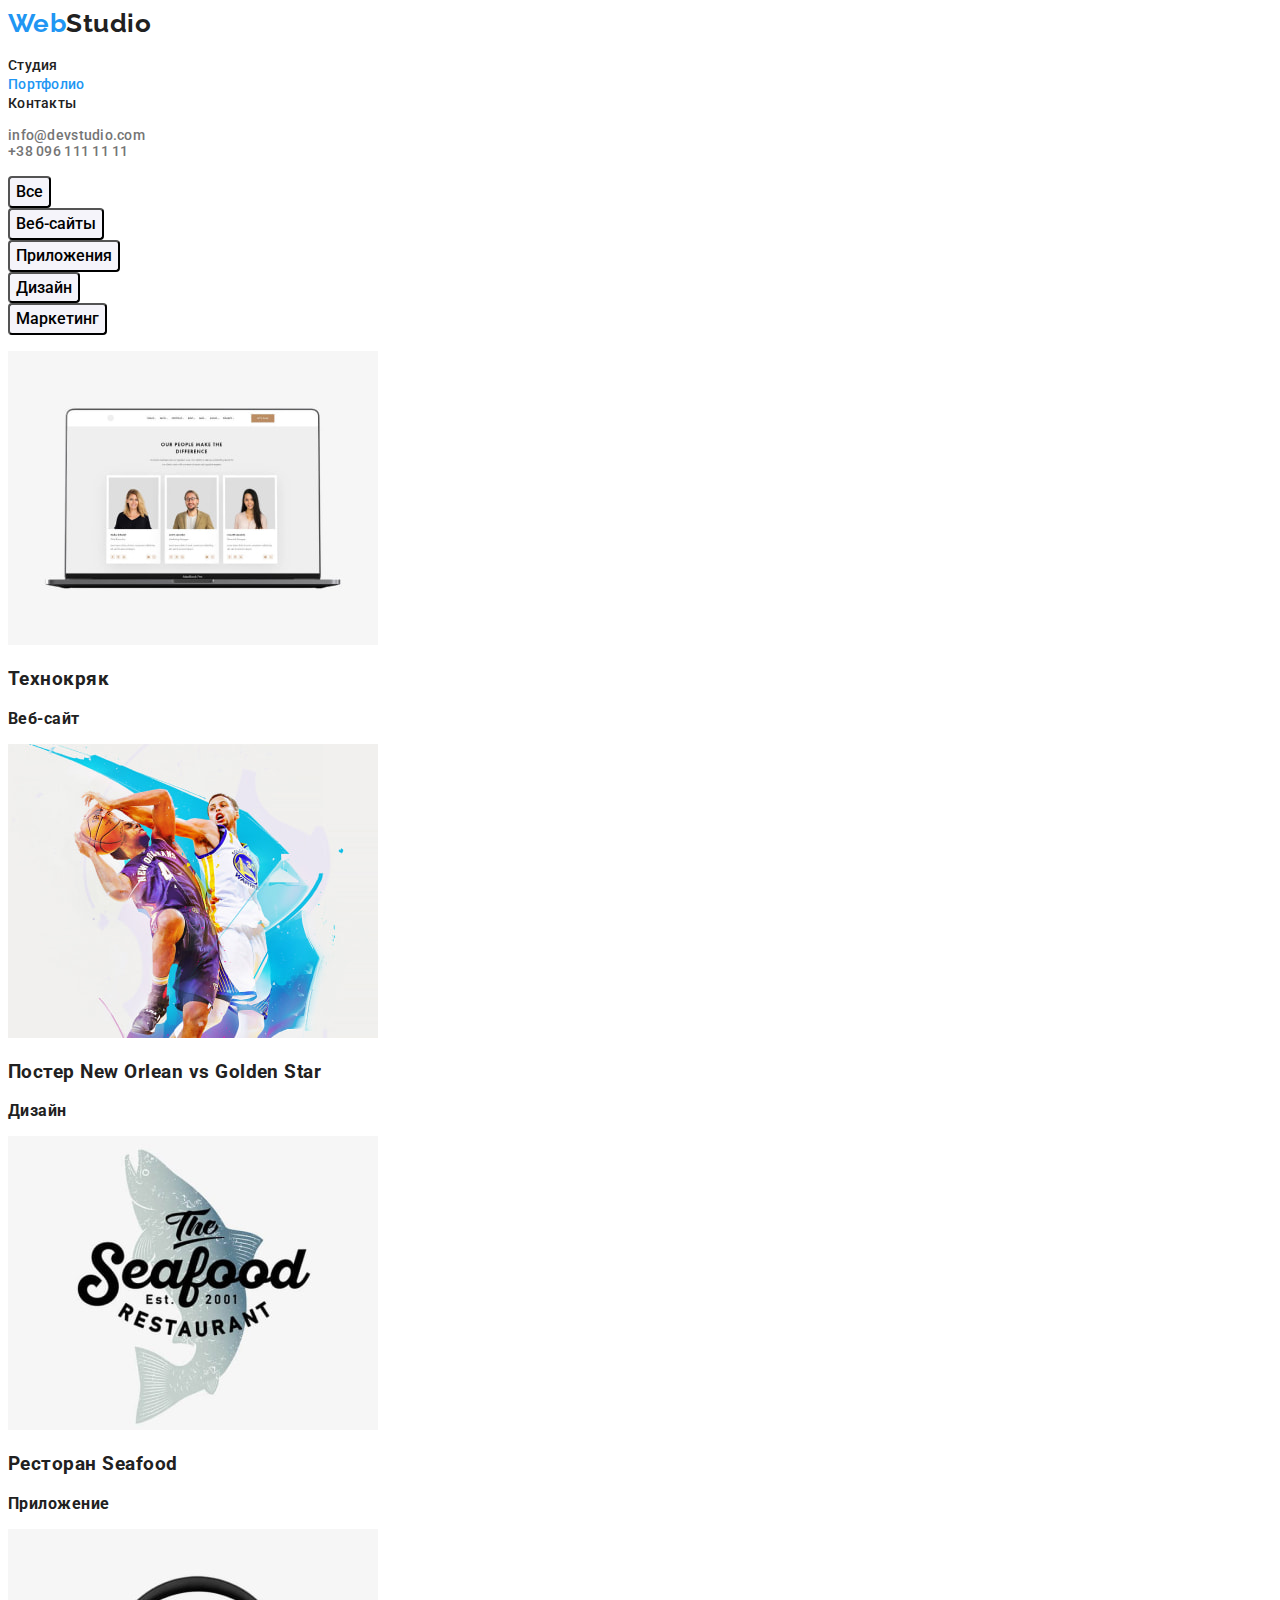
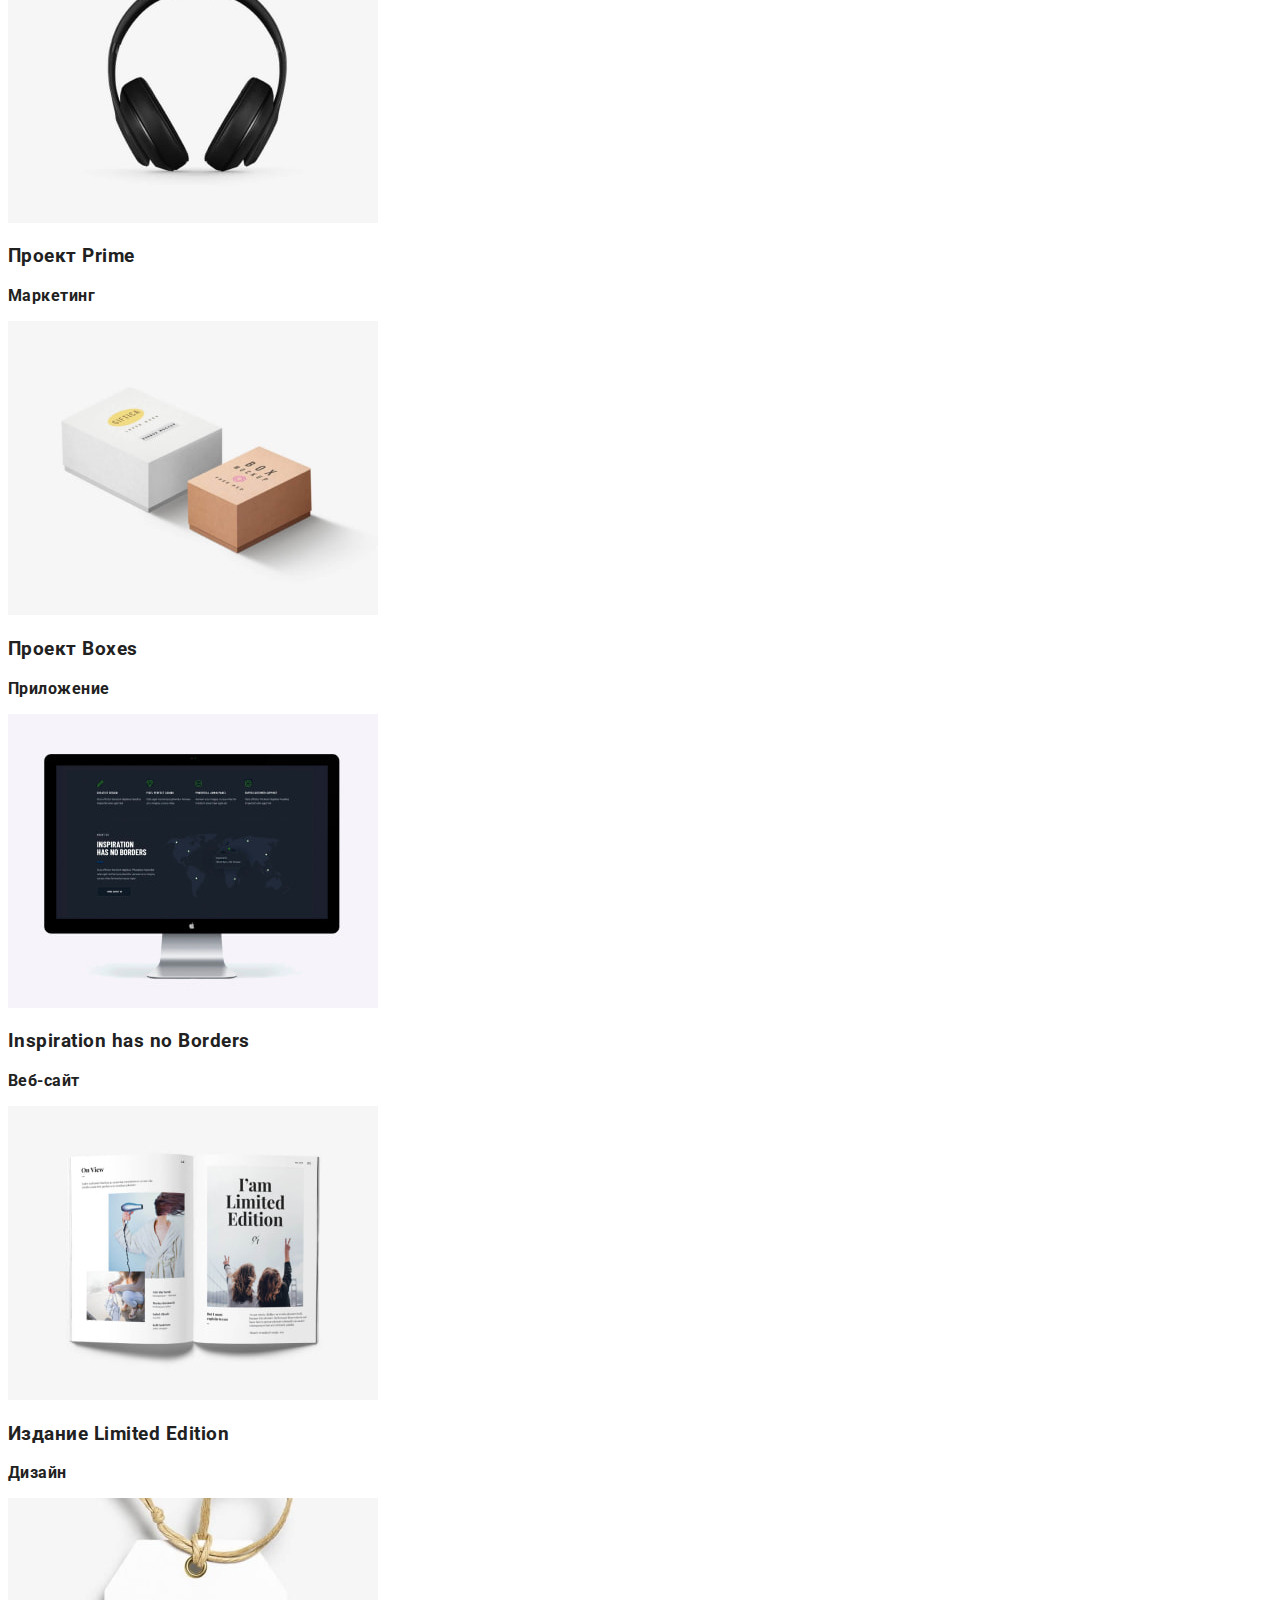
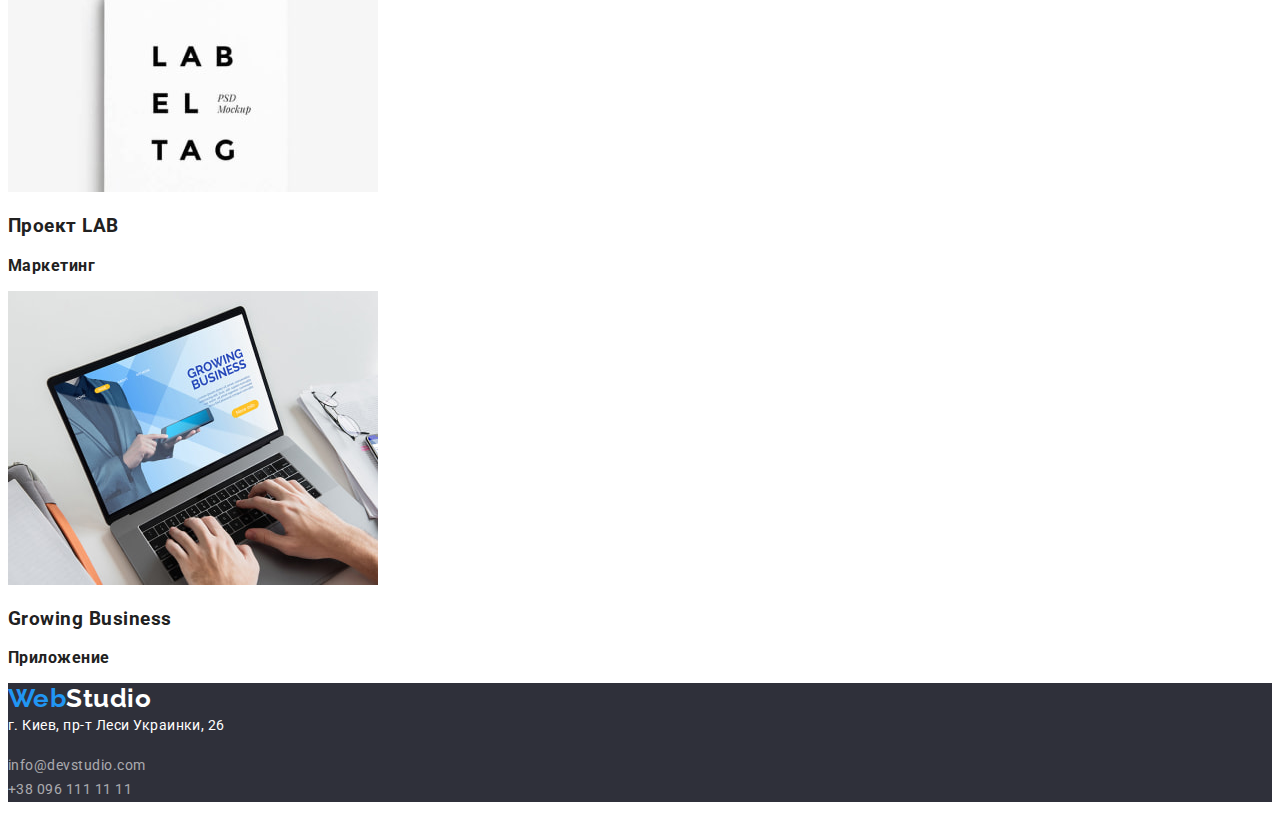
==== commit b02fc471: "Правки к замечаниям" ====
--- a/portfolio.html
+++ b/portfolio.html
@@ -8,7 +8,7 @@
     <link rel="preconnect" href="https://fonts.googleapis.com" />
     <link rel="preconnect" href="https://fonts.gstatic.com" crossorigin />
     <link
-      href="https://fonts.googleapis.com/css2?family=Raleway:wght@700&family=Roboto:wght@400;500;700&display=swap"
+      href="https://fonts.googleapis.com/css2?family=Raleway:wght@700&family=Roboto:wght@400;500;700;900&display=swap"
       rel="stylesheet"
     />
     <link rel="stylesheet" href="css/styles.css" />
@@ -34,104 +34,92 @@
 
     <main class="work-exls">
       <h1 class="hidden" hidden="true">примеры работ</h1>
-      <section class="work-exls-nav">
-        <h2 class="hidden">типы проектов</h2>
-        <ul>
-          <li>
-            <button type="button">Все</button>
-          </li>
-          <li>
-            <button type="button">Веб-сайты</button>
-          </li>
-          <li>
-            <button type="button">Приложения</button>
-          </li>
-          <li>
-            <button type="button">Дизайн</button>
-          </li>
-          <li>
-            <button type="button">Маркетинг</button>
-          </li>
-        </ul>
-      </section>
+      <h2 class="hidden">типы проектов</h2>
+      <ul>
+        <li>
+          <button type="button">Все</button>
+        </li>
+        <li>
+          <button type="button">Веб-сайты</button>
+        </li>
+        <li>
+          <button type="button">Приложения</button>
+        </li>
+        <li>
+          <button type="button">Дизайн</button>
+        </li>
+        <li>
+          <button type="button">Маркетинг</button>
+        </li>
+      </ul>
 
-      <section class="work-project">
-        <ul>
-          <li>
-            <img src="./images/portfolio/project-01.jpg" alt="project 01 Технокряк" width="370" />
-            <h3>Технокряк</h3>
-            <p>Веб-сайт</p>
-          </li>
-          <li>
-            <img
-              src="./images/portfolio/project-02.jpg"
-              alt="project 02 Постер New Orlean vs Golden Star"
-              width="370"
-            />
-            <h3>Постер New Orlean vs Golden Star</h3>
-            <p>Дизайн</p>
-          </li>
-          <li>
-            <img
-              src="./images/portfolio/project-03.jpg"
-              alt="project 03 Ресторан Seafood"
-              width="370"
-            />
-            <h3>Ресторан Seafood</h3>
-            <p>Приложение</p>
-          </li>
-          <li>
-            <img
-              src="./images/portfolio/project-04.jpg"
-              alt="project 04 Проект Prime"
-              width="370"
-            />
-            <h3>Проект Prime</h3>
-            <p>Маркетинг</p>
-          </li>
-          <li>
-            <img
-              src="./images/portfolio/project-05.jpg"
-              alt="project 05 Проект Boxes"
-              width="370"
-            />
-            <h3>Проект Boxes</h3>
-            <p>Приложение</p>
-          </li>
-          <li>
-            <img
-              src="./images/portfolio/project-06.jpg"
-              alt="project 06 Inspiration has no Borders"
-              width="370"
-            />
-            <h3>Inspiration has no Borders</h3>
-            <p>Веб-сайт</p>
-          </li>
-          <li>
-            <img
-              src="./images/portfolio/project-07.jpg"
-              alt="project 07 Издание Limited Edition"
-              width="370"
-            />
-            <h3>Издание Limited Edition</h3>
-            <p>Дизайн</p>
-          </li>
-          <li>
-            <img src="./images/portfolio/project-08.jpg" alt="Проект LAB" width="370" />
-            <h3>Проект LAB</h3>
-            <p>Маркетинг</p>
-          </li>
-          <li>
-            <img
-              src="./images/portfolio/project-09.jpg"
-              alt="project 09 Growing Business"
-              width="370"
-            />
-            <h3>Growing Business</h3>
-            <p>Приложение</p>
-          </li>
-        </ul>
-      </section>
+      <ul class="work-project">
+        <li>
+          <img src="./images/portfolio/project-01.jpg" alt="project 01 Технокряк" width="370" />
+          <h3>Технокряк</h3>
+          <p>Веб-сайт</p>
+        </li>
+        <li>
+          <img
+            src="./images/portfolio/project-02.jpg"
+            alt="project 02 Постер New Orlean vs Golden Star"
+            width="370"
+          />
+          <h3>Постер New Orlean vs Golden Star</h3>
+          <p>Дизайн</p>
+        </li>
+        <li>
+          <img
+            src="./images/portfolio/project-03.jpg"
+            alt="project 03 Ресторан Seafood"
+            width="370"
+          />
+          <h3>Ресторан Seafood</h3>
+          <p>Приложение</p>
+        </li>
+        <li>
+          <img src="./images/portfolio/project-04.jpg" alt="project 04 Проект Prime" width="370" />
+          <h3>Проект Prime</h3>
+          <p>Маркетинг</p>
+        </li>
+        <li>
+          <img src="./images/portfolio/project-05.jpg" alt="project 05 Проект Boxes" width="370" />
+          <h3>Проект Boxes</h3>
+          <p>Приложение</p>
+        </li>
+        <li>
+          <img
+            src="./images/portfolio/project-06.jpg"
+            alt="project 06 Inspiration has no Borders"
+            width="370"
+          />
+          <h3>Inspiration has no Borders</h3>
+          <p>Веб-сайт</p>
+        </li>
+        <li>
+          <img
+            src="./images/portfolio/project-07.jpg"
+            alt="project 07 Издание Limited Edition"
+            width="370"
+          />
+          <h3>Издание Limited Edition</h3>
+          <p>Дизайн</p>
+        </li>
+        <li>
+          <img src="./images/portfolio/project-08.jpg" alt="Проект LAB" width="370" />
+          <h3>Проект LAB</h3>
+          <p>Маркетинг</p>
+        </li>
+        <li>
+          <img
+            src="./images/portfolio/project-09.jpg"
+            alt="project 09 Growing Business"
+            width="370"
+          />
+          <h3>Growing Business</h3>
+          <p>Приложение</p>
+        </li>
+      </ul>
     </main>
 
     <footer>
--- a/css/styles.css
+++ b/css/styles.css
@@ -9,8 +9,10 @@
 }
 
 body {
-  font-family: 'Roboto';
+  font-family: 'Roboto', 'Verdana', 'Tahoma', sans-serif;
   font-style: normal;
+  font-weight: 700;
+  letter-spacing: 0.03em;
   color: var(--primary-text-color);
 }
 a {
@@ -33,10 +35,8 @@
 /* site logo */
 .logo {
   font-family: 'Raleway';
-  font-weight: 700;
   font-size: 26px;
-  line-height: 31px;
-  letter-spacing: 0.03em;
+  line-height: 1.19;
   color: var(--primary-text-color);
 }
 .logo:hover,
@@ -51,7 +51,7 @@
 .main-nav .link {
   font-weight: 500;
   font-size: 14px;
-  line-height: 16px;
+  line-height: 1.14;
   letter-spacing: 0.02em;
   color: var(--primary-text-color);
 }
@@ -68,7 +68,7 @@
 .header-contact {
   font-weight: 500;
   font-size: 14px;
-  line-height: 16px;
+  line-height: 1.14;
   letter-spacing: 0.02em;
   color: var(--secondary-text-color);
 }
@@ -78,7 +78,7 @@
 h1 {
   font-weight: 900;
   font-size: 44px;
-  line-height: 60px;
+  line-height: 1.36;
   text-align: center;
   letter-spacing: 0.06em;
   text-transform: uppercase;
@@ -86,9 +86,8 @@
   background-color: var(--secondary-text-color);
 }
 .main-btn {
-  font-weight: 700;
   font-size: 16px;
-  line-height: 30px;
+  line-height: 1, 87;
   display: flex;
   align-items: center;
   text-align: center;
@@ -97,47 +96,41 @@
   background: var(--accent-color);
   box-shadow: 0px 4px 4px rgba(0, 0, 0, 0.15);
   border-radius: 4px;
+  cursor: pointer;
 }
 
 .features h3 {
-  font-weight: 700;
   font-size: 14px;
-  line-height: 16px;
-  letter-spacing: 0.03em;
+  line-height: 1.14;
   text-transform: uppercase;
 }
 
 .features p {
   font-weight: 400;
   font-size: 14px;
-  line-height: 24px;
-  letter-spacing: 0.03em;
+  line-height: 1.71;
   color: var(--secondary-text-color);
 }
 
 h2 {
-  font-weight: 700;
   font-size: 36px;
-  line-height: 42px;
+  line-height: 1.16;
   text-align: center;
-  letter-spacing: 0.03em;
 }
 
 .team p {
   font-weight: 500;
   font-size: 16px;
-  line-height: 19px;
+  line-height: 1.18;
   text-align: center;
-  letter-spacing: 0.03em;
 }
 
 .team h3 {
   font-weight: 400;
   font-size: 16px;
-  line-height: 19px;
+  line-height: 1.18;
   text-align: center;
-  letter-spacing: 0.03em;
-  color: var(--accent-color);
+  color: var(--secondary-text-color);
 }
 
 footer {
@@ -145,10 +138,8 @@
 }
 .logo-footer {
   font-family: 'Raleway';
-  font-weight: 700;
   font-size: 26px;
-  line-height: 31px;
-  letter-spacing: 0.03em;
+  line-height: 1.19;
   color: var(--invert-text-color);
 }
 
@@ -159,30 +150,34 @@
 footer > a > address {
   font-weight: 400;
   font-size: 14px;
-  line-height: 24px;
-  letter-spacing: 0.03em;
+  font-style: normal;
+  line-height: 1.71;
   color: var(--invert-text-color);
 }
 footer > ul > li > a {
   font-weight: 400;
   font-size: 14px;
-  line-height: 24px;
-  letter-spacing: 0.03em;
+  line-height: 1.71;
   color: rgba(255, 255, 255, 0.6);
 }
 
+footer a:hover {
+  color: var(--accent-color);
+}
+
 /* Страница примеры работ */
-.work-exls-nav button {
+.work-exls button {
+  font-family: 'Roboto';
   font-weight: 500;
   font-size: 16px;
-  line-height: 26px;
+  line-height: 1.62;
   text-align: center;
-  letter-spacing: 0.03em;
   background: #f5f4fa;
   border-radius: 4px;
+  cursor: pointer;
 }
 
-.work-exls-nav button:hover {
+.work-exls button:hover {
   color: var(--invert-text-color);
   background: var(--accent-color);
   box-shadow: 0px 3px 1px rgba(0, 0, 0, 0.1), 0px 1px 2px rgba(0, 0, 0, 0.08),
@@ -191,16 +186,14 @@
 }
 
 .work-project > ul > li > h3 {
-  font-weight: 700;
   font-size: 18px;
-  line-height: 36px;
+  line-height: 2;
   letter-spacing: 0.06em;
 }
 
 .work-project > ul > li > p {
   font-weight: 400;
   font-size: 16px;
-  line-height: 30px;
-  letter-spacing: 0.03em;
+  line-height: 1.87;
   color: var(--secondary-text-color);
 }
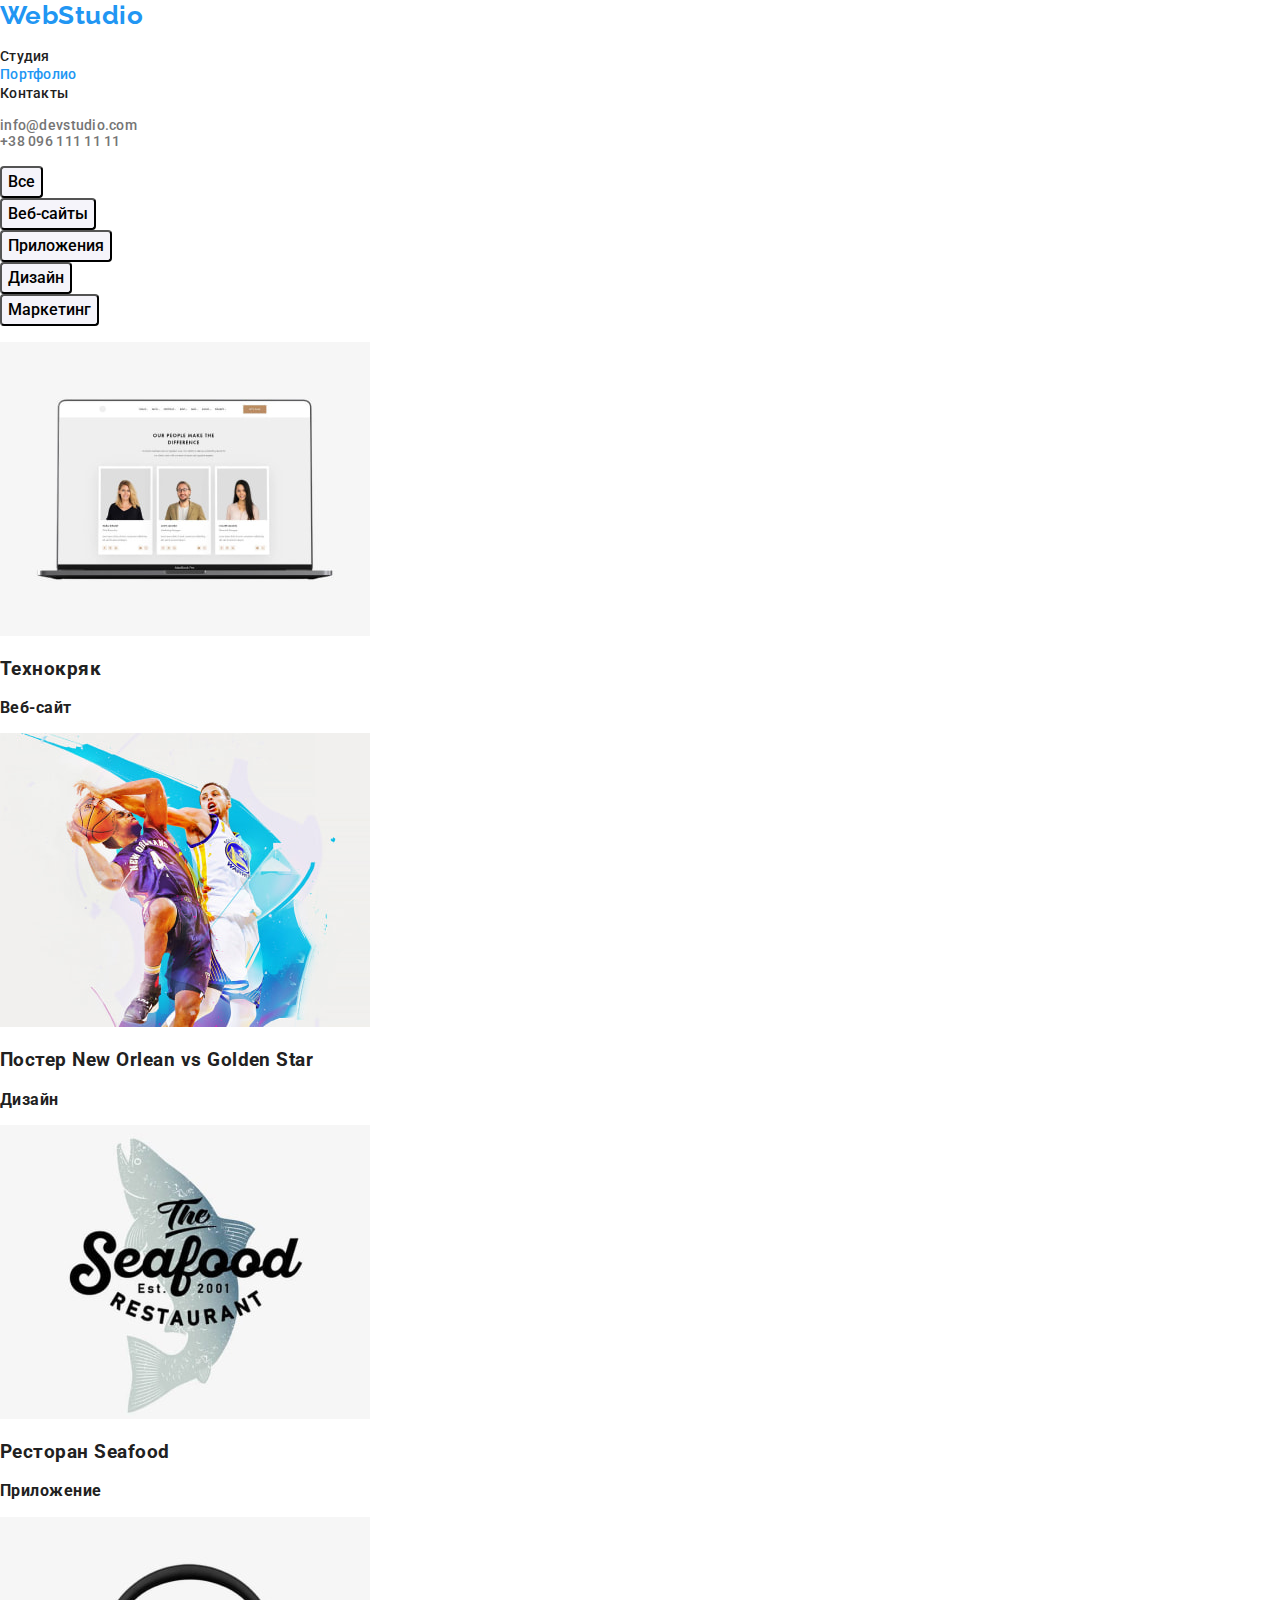
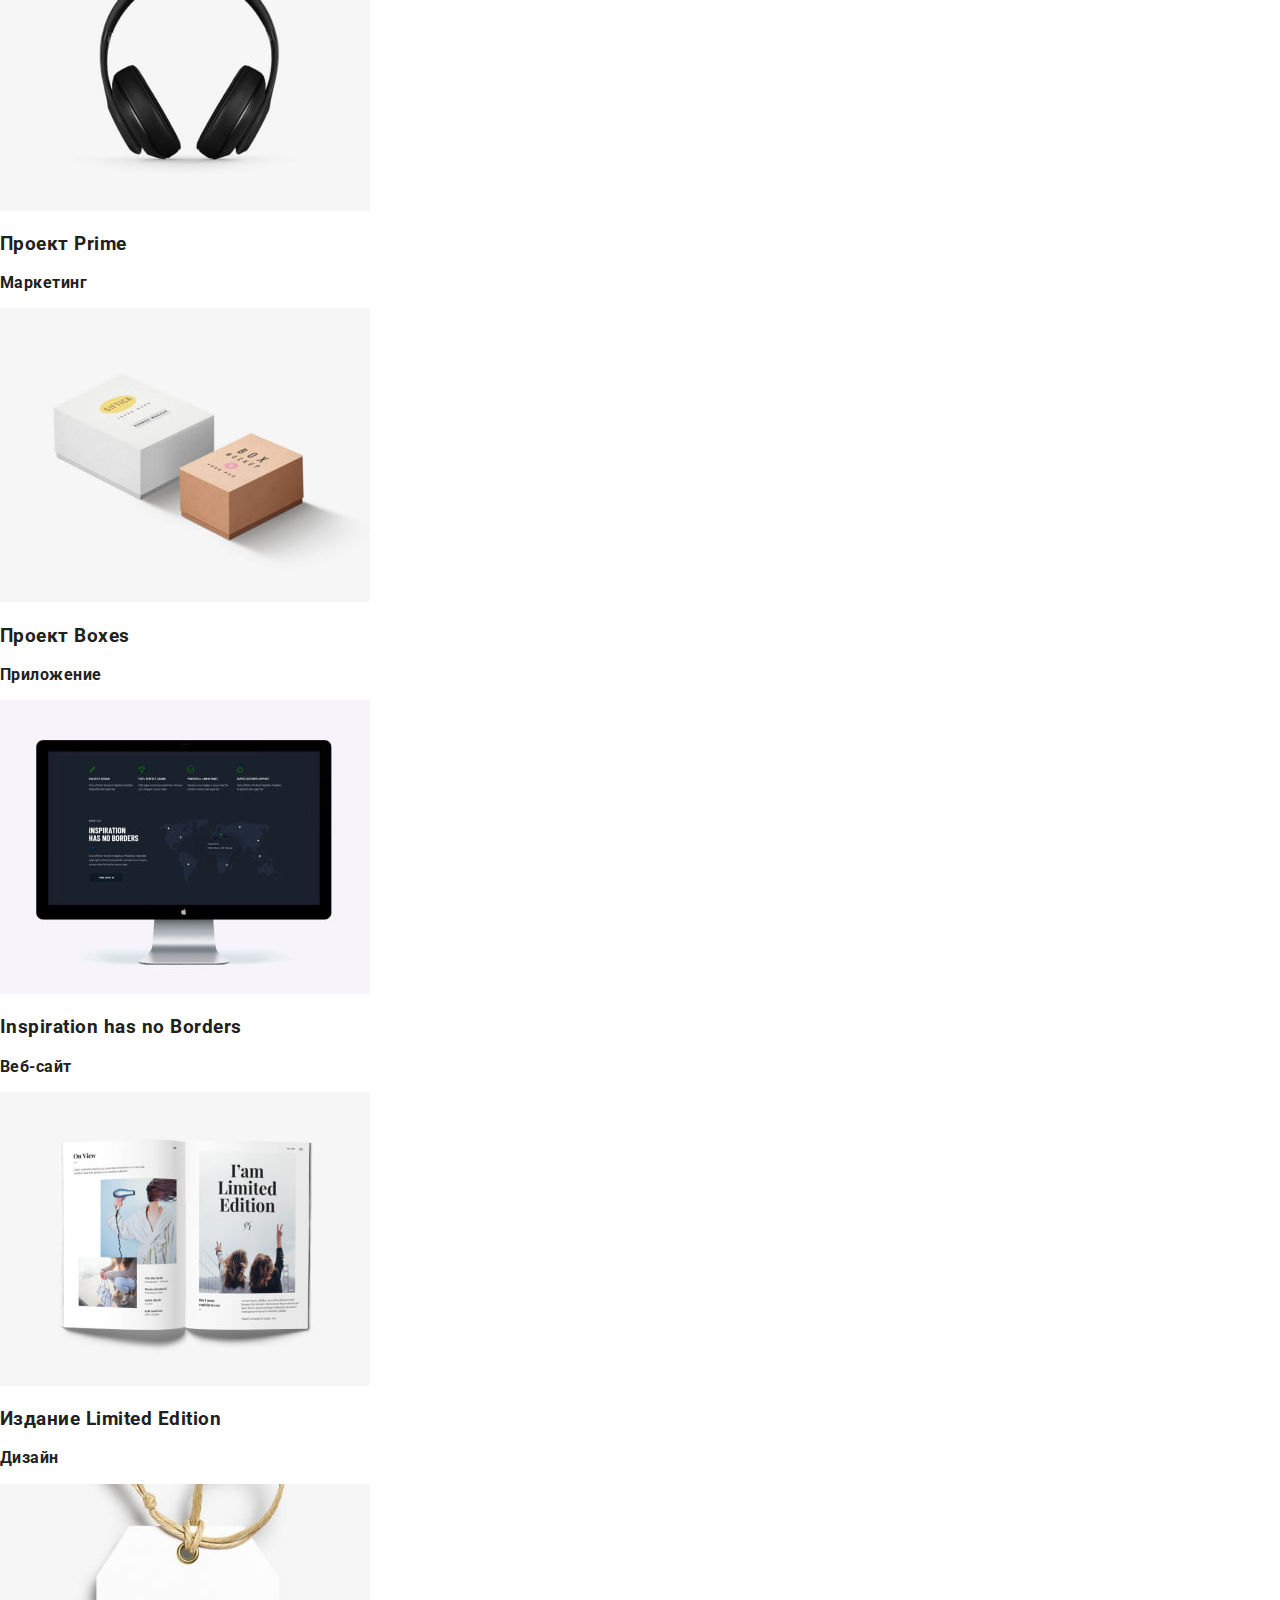
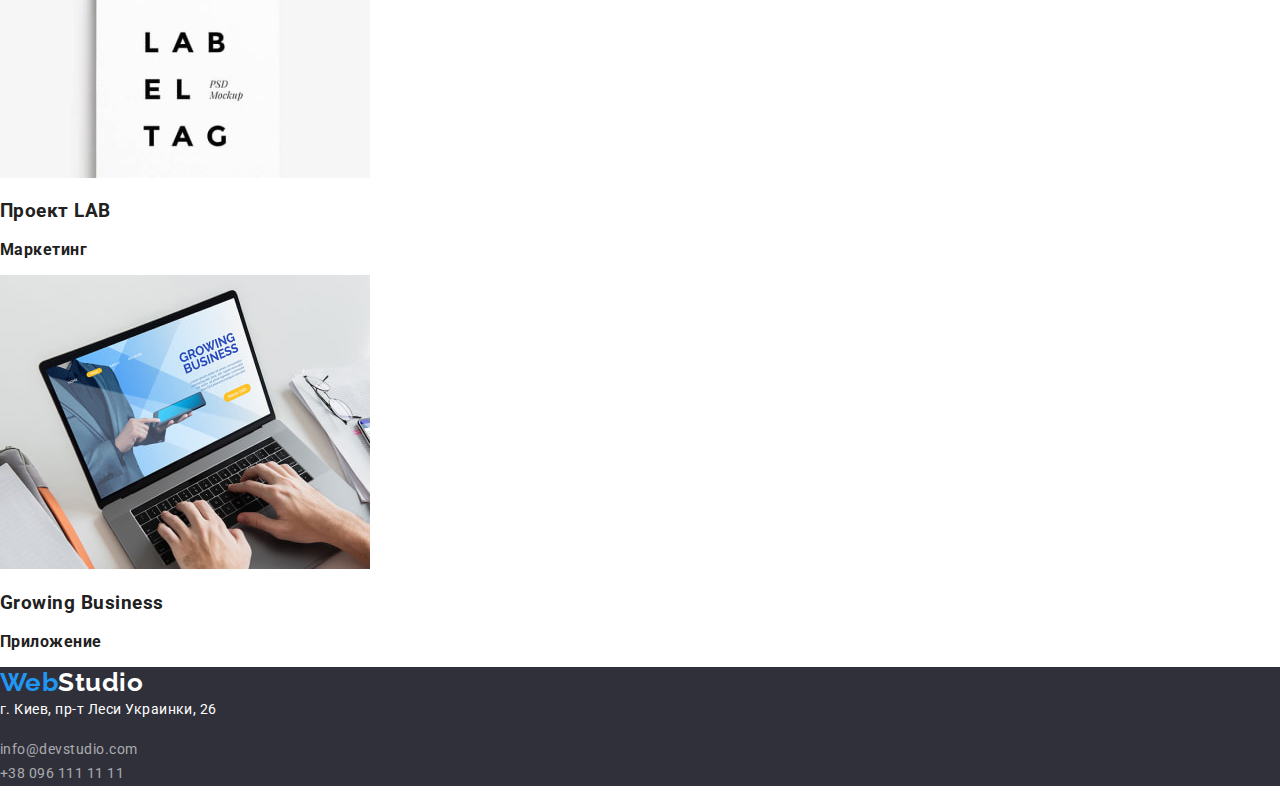
==== commit dbb0eefe: "правки" ====
--- a/portfolio.html
+++ b/portfolio.html
@@ -7,6 +7,10 @@
     <title>Портфолио</title>
     <link rel="preconnect" href="https://fonts.googleapis.com" />
     <link rel="preconnect" href="https://fonts.gstatic.com" crossorigin />
+    <link
+      rel="stylesheet"
+      href="https://cdnjs.cloudflare.com/ajax/libs/modern-normalize/1.0.0/modern-normalize.min.css"
+    />
     <link
       href="https://fonts.googleapis.com/css2?family=Raleway:wght@700&family=Roboto:wght@400;500;700;900&display=swap"
       rel="stylesheet"
--- a/css/styles.css
+++ b/css/styles.css
@@ -8,6 +8,7 @@
   --background-section: #f5f4fa;
 }
 
+/* общие настройки */
 body {
   font-family: 'Roboto', 'Verdana', 'Tahoma', sans-serif;
   font-style: normal;
@@ -28,9 +29,18 @@
   margin-left: 0; /* Отступ слева в браузере IE и Opera */
   padding-left: 0; /* Отступ слева в браузере Firefox, Safari, Chrome */
 }
+/* скрытие элементов */
 .hidden {
   display: none;
 }
+/* Глобальный border-box */
+*,
+*::before,
+*::after {
+  box-sizing: border-box;
+}
+
+/* Остальной код */
 
 /* site logo */
 .logo {
